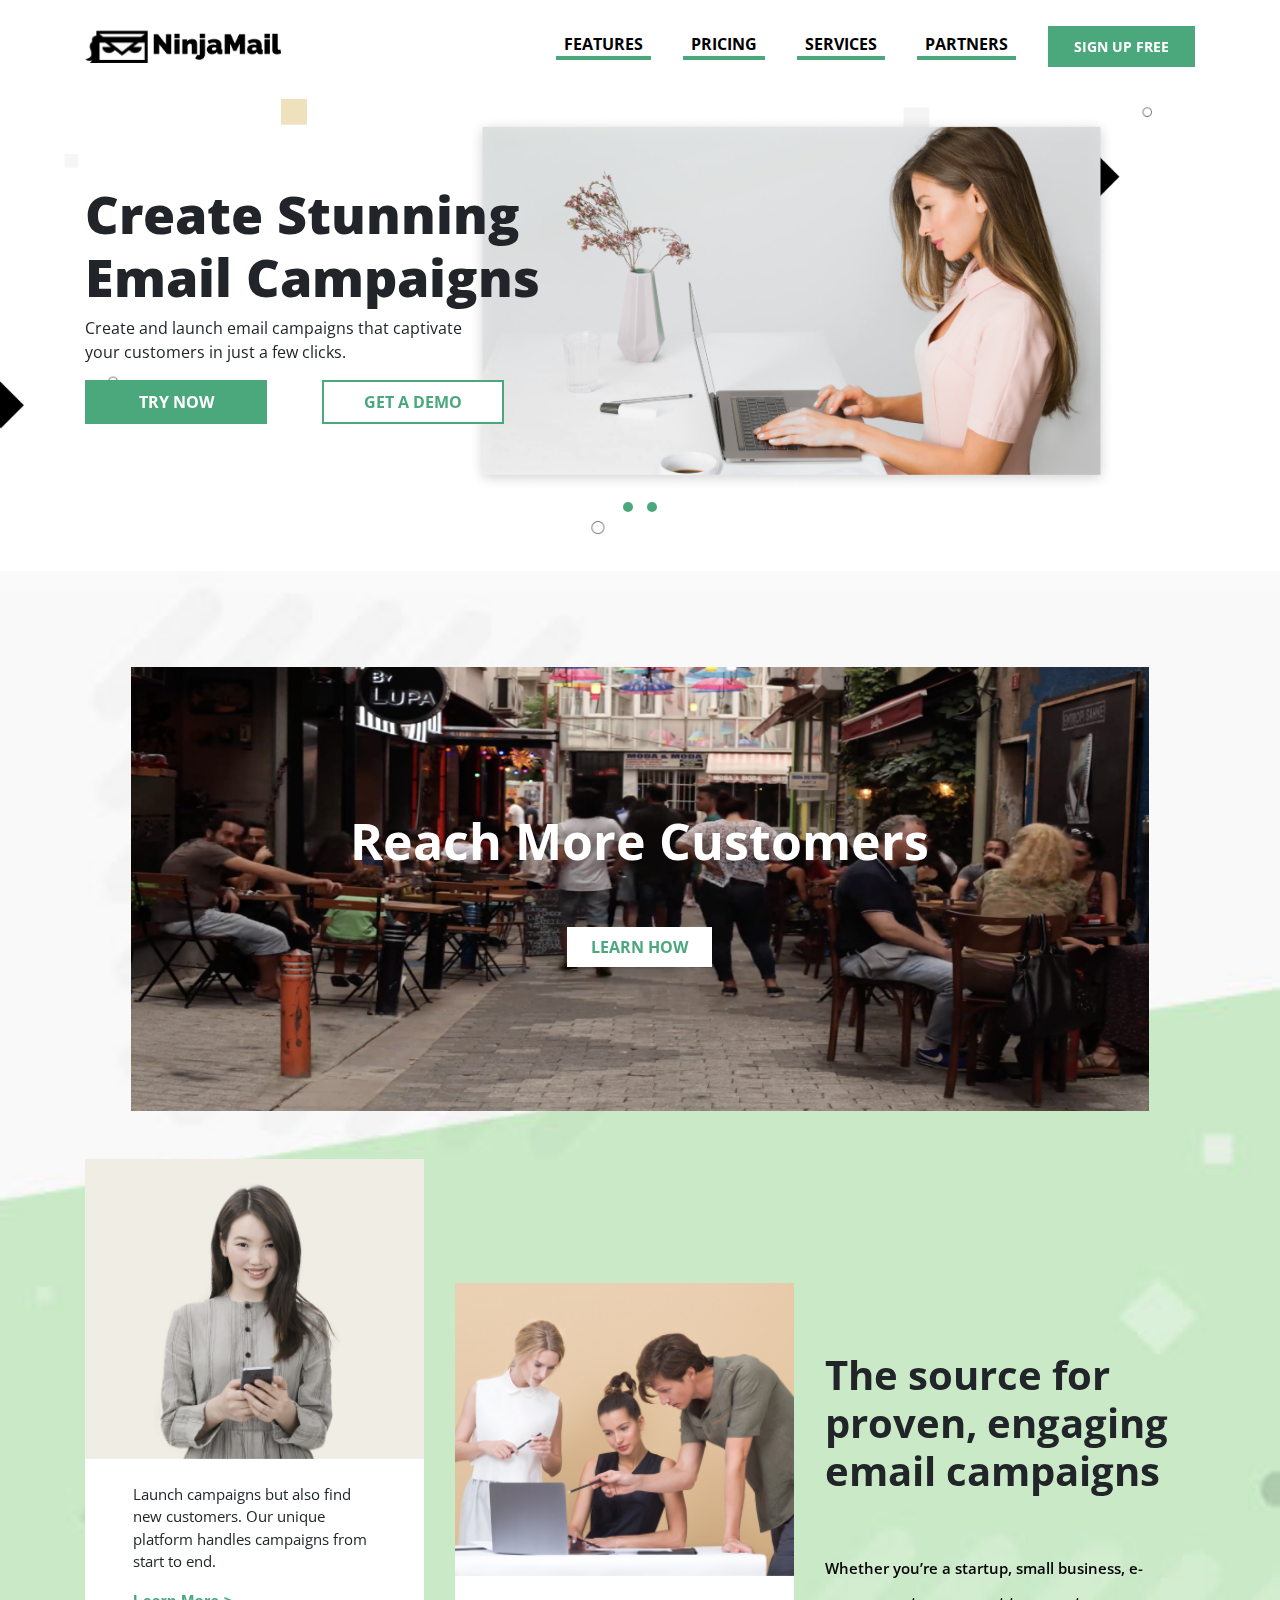
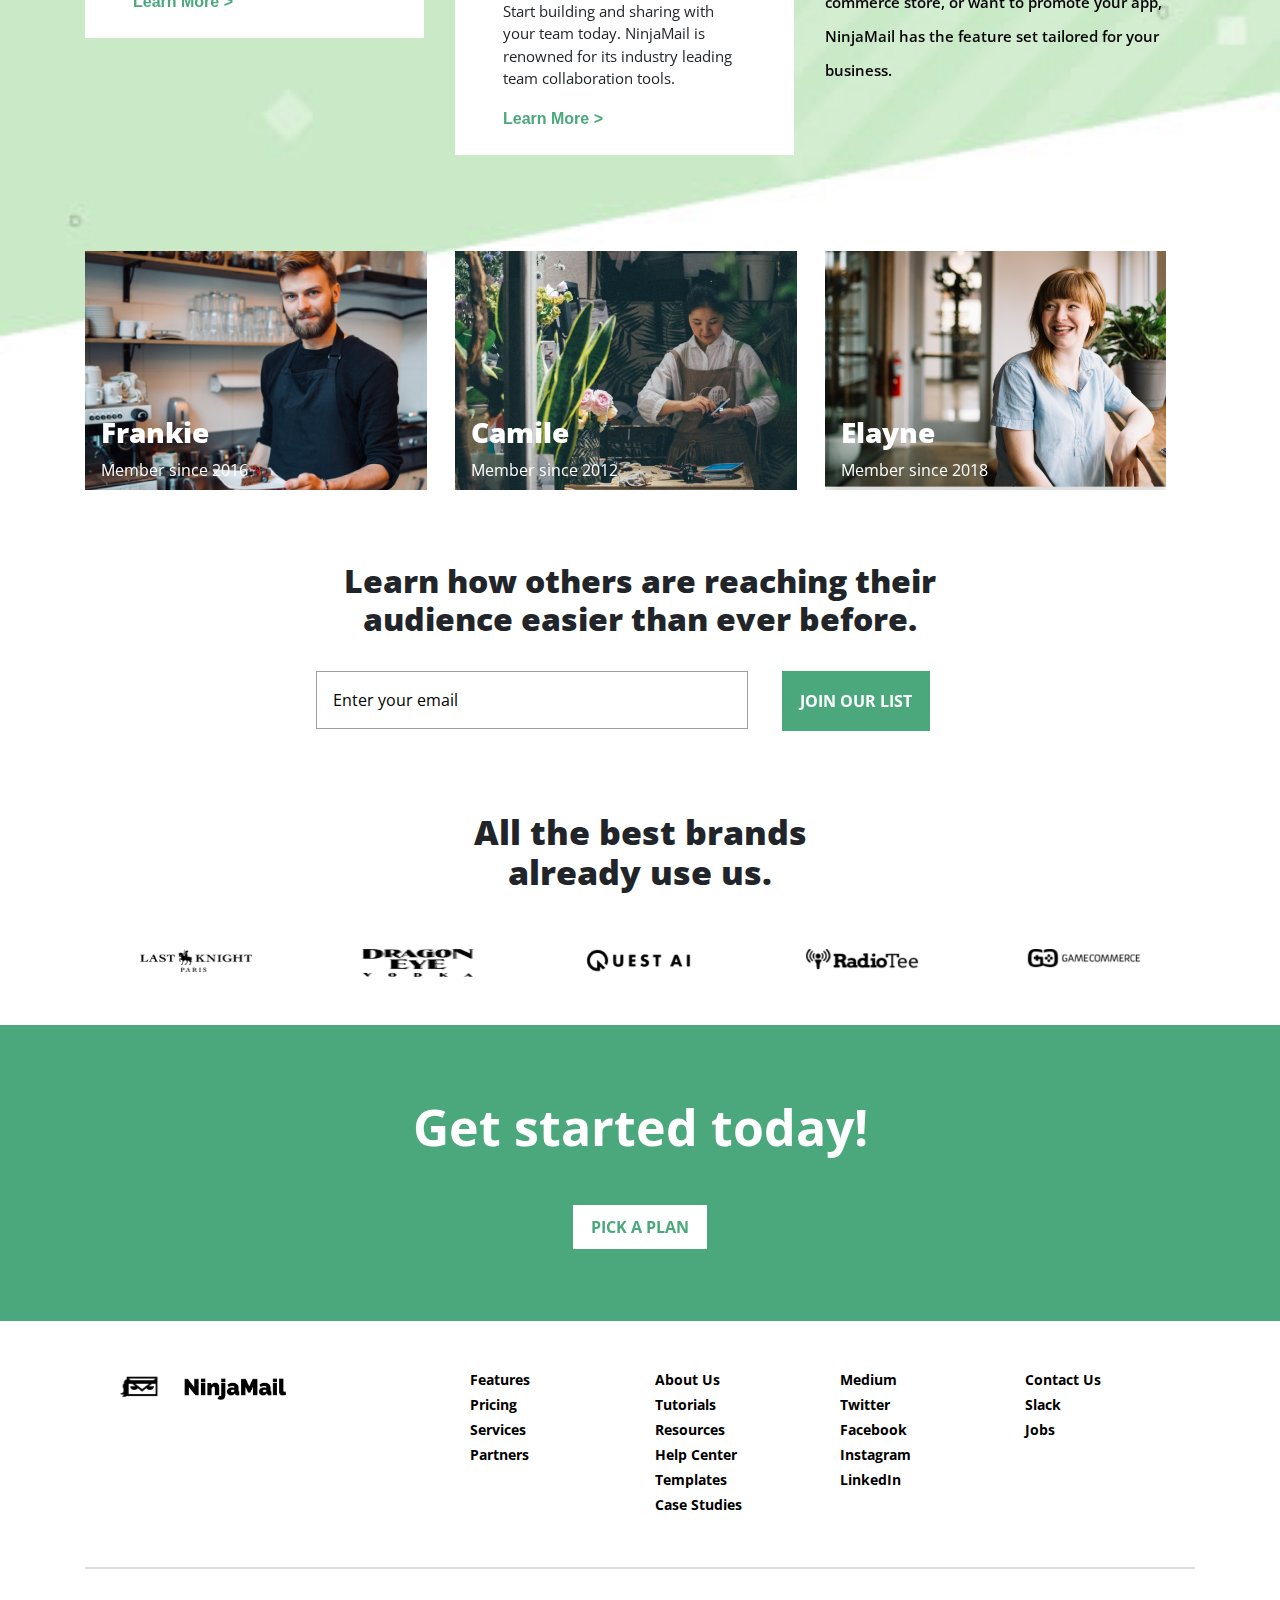
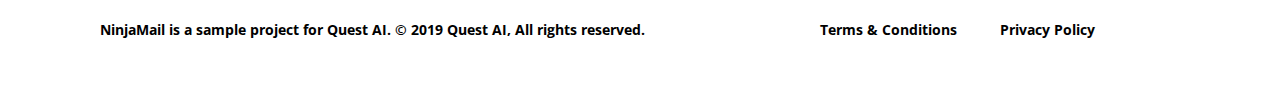
==== index.html @ 571e8416 "9 changes changed" ====
<!DOCTYPE html>
<html>

<head>
    <title>Ninja-Mail</title>
    <meta charset="utf-8">
    <meta name="viewport" content="width=device-width, initial-scale=1">
    <link rel="stylesheet" href="https://maxcdn.bootstrapcdn.com/bootstrap/4.5.2/css/bootstrap.min.css">
    <link rel="stylesheet" href="css/owlcarousel_styles/owl.carousel.min.css">
    <link rel="stylesheet" href="css/owlcarousel_styles/owl.theme.default.min.css">
    <link rel="stylesheet" href="https://cdnjs.cloudflare.com/ajax/libs/font-awesome/4.7.0/css/font-awesome.min.css">
    <link href="https://unpkg.com/aos@2.3.1/dist/aos.css" rel="stylesheet">
    <link rel="preconnect" href="https://fonts.googleapis.com">
    <link rel="preconnect" href="https://fonts.gstatic.com" crossorigin>
    <link href="https://fonts.googleapis.com/css2?family=Open+Sans:wght@300;400;600;700;800&display=swap"
        rel="stylesheet">
    <link rel="stylesheet" href="css/index.css">

    <script src="https://ajax.googleapis.com/ajax/libs/jquery/3.5.1/jquery.min.js"></script>
    <script src="https://cdnjs.cloudflare.com/ajax/libs/popper.js/1.16.0/umd/popper.min.js"></script>
    <script src="https://maxcdn.bootstrapcdn.com/bootstrap/4.5.2/js/bootstrap.min.js"></script>
    <script src="https://unpkg.com/aos@2.3.1/dist/aos.js"></script>
    <script src="js/owlcarousel_js/owl.carousel.min.js"></script>
    <script src="js/main.js"></script>
</head>

<body>
    <header class="py-4">
        <div class="container">
            <div
                class="col-12 d-flex flex-wrap flex-row justify-content-between align-items-center d-block d-md-none p-0">
                <div class="col-6 p-0">
                    <a class="navbar-brand" href="#"><img src="images/logo-right.png " alt=""
                            class="img-fluid logo-left"> <img src="images/logo-left.png" alt=""
                            class="img-fluid logo-right"></a>
                </div>
                <div class="col-6 mx-auto text-center p-0">
                    <button class="navbar-toggler hvr-radial-out p-0 text-center mx-auto px-2" type="button"
                        data-toggle="collapse" data-target="#collapsibleNavbar">
                        <a class="nav-link button-green text-white px-4" href="#">SIGN UP
                            FREE</a>
                    </button>
                </div>
            </div>

            <div class="d-none d-md-inline">
                <nav class="navbar navbar-expand navbar-dark p-0">
                    <a class="navbar-brand" href="#"><img src="images/logo-right.png " alt=""
                            class="img-fluid logo-left">
                        <img src="images/logo-left.png" alt="" class="img-fluid logo-right"></a>
                    <button class="navbar-toggler" type="button" data-toggle="collapse"
                        data-target="#collapsibleNavbar">
                        <span class="navbar-toggler-icon"></span>
                    </button>
                    <div class="collapse navbar-collapse" id="collapsibleNavbar">
                        <ul class="navbar-nav ml-auto d-flex flex-row flex-wrap align-items-center">
                            <li class="nav-item">
                                <a class="nav-link text-black mx-lg-3 mx-md-1 py-0" href="#">FEATURES</a>
                            </li>
                            <li class="nav-item">
                                <a class="nav-link text-black mx-lg-3 mx-md-1 py-0" href="#">PRICING</a>
                            </li>
                            <li class="nav-item">
                                <a class="nav-link text-black mx-lg-3 mx-md-1 py-0" href="#">SERVICES</a>
                            </li>
                            <li class="nav-item">
                                <a class="nav-link text-black mx-lg-3 mx-md-1 py-0" href="#">PARTNERS</a>
                            </li>
                            <li class="nav-item">
                                <a class="nav-link text-black-btn ml-lg-3 p-md-0 pr-0" href="#">
                                    <button class=" p-2 px-lg-4 hvr-radial-out px-3 px-md-2 banner-left-btn">
                                        SIGN UP FREE
                                    </button>
                                </a>
                            </li>
                        </ul>
                    </div>
                </nav>
            </div>
        </div>
    </header>
    <section class="banner-section py-md-5 ">
        <div class="container">
            <div class="col-md-12 d-flex flex-wrap flex-row justify-content-md-center align-items-center p-0">
                <div class="owl-carousel owl-theme guide-carousel">
                    <div class="item d-flex flex-wrap flex-no-row align-items-center">
                        <div class=" col-lg-5 col-md-6 p-0">
                            <div class="banner-heading-bg">
                                <h1 class="banner-heading ">Create Stunning<br class="d-none d-md-block"> Email
                                    Campaigns
                                </h1>
                            </div>
                            <p>Create and launch email campaigns that captivate<br class="d-none d-md-block">
                                your customers in just a few clicks.</p>
                            <div class="col-12 d-flex flex-wrap flex-row p-0 banner-btns">
                                <div class="col-5 p-0">
                                    <button class="banner-left-btn hvr-radial-out py-2 ">TRY NOW</button>
                                </div>
                                <div class="col-7 text-center mx-lg-auto p-0">
                                    <button class="banner-right-btn hvr-radial-in py-2 ml-3 ml-md-5 ml-lg-0">GET A
                                        DEMO</button>
                                </div>
                            </div>
                        </div>
                        <div class=" col-lg-7 col-md-6 p-0 hero-img">
                            <img src="images/hero-photo.png" alt="" class="img-fluid hero-img-hide">
                        </div>
                    </div>
                    <div class="item d-flex flex-wrap flex-no-row align-items-center">
                        <div class=" col-lg-5 col-md-6 p-0">
                            <div class="banner-heading-bg">
                                <h1 class="banner-heading ">Create Stunning<br class="d-none d-md-block"> Email
                                    Campaigns
                                </h1>
                            </div>
                            <p>Create and launch email campaigns that captivate<br class="d-none d-md-block">
                                your customers in just a few clicks.</p>
                            <div class="col-12 d-flex flex-wrap flex-row p-0 banner-btns">
                                <div class="col-5 p-0">
                                    <button class="banner-left-btn hvr-radial-out py-2 ">TRY NOW</button>
                                </div>
                                <div class="col-7 text-center mx-lg-auto p-0">
                                    <button class="banner-right-btn hvr-radial-in py-2 ml-3 ml-md-5 ml-lg-0">GET A
                                        DEMO</button>
                                </div>
                            </div>
                        </div>
                        <div class=" col-lg-7 col-md-6 p-0 hero-img">
                            <img src="images/hero-photo.png" alt="" class="img-fluid hero-img-hide">
                        </div>
                    </div>
                </div>
            </div>
        </div>
    </section>
    <section class="bg-section py-5">
        <div class="container">
            <div class="middl-img-container col-md-11 p-5 mt-md-5 mx-auto text-center hvr-wobble-top">
                <div class="middle-text-container mx-auto text-center p-0 pb-md-5">
                    <h1 class="text-white font-weight-bold py-md-5 mt-5">Reach More Customers</h1>
                    <!-- Button trigger modal -->
                    <button type="button" class=" border-0 p-2 px-4 hvr-radial-in mb-5" data-toggle="modal"
                        data-target="#exampleModalCenter">
                        LEARN HOW
                    </button>
                </div>
            </div>
            <div class="the-source-img col-12 p-0 py-5">
                <div class="col-12 d-flex flex-wrap flex-row justify-content-md-between p-0">
                    <div class="col-md-8 p-0 d-flex flex-wrap flex-row justify-content-md-between">
                        <div class="col-md-6 col-11 p-0 pb-md-5 mb-5">
                            <div class="bg-white  hvr-wobble-skew p-0 col-12 col-md-11">
                                <img src="images/girl-mb.png" alt="" class="img-fluid w-100">
                                <div class="py-md-4 px-4 px-lg-5 px-md-2">
                                    <p>Launch campaigns but also find new customers. Our unique platform handles
                                        campaigns
                                        from start to end.</p>
                                    <a href="#" class="learnmore">Learn More ></a>
                                </div>
                            </div>
                        </div>
                        <div class="col-md-6 col-11 px-0 ml-auto text-end the-source-box-right">
                            <div class="bg-white p-0 col-12 col-md-11 hvr-wobble-skew">
                                <img src="images/group.png" alt="" class="img-fluid w-100">
                                <div class="p-4 px-lg-5 px-md-2">
                                    <p>Start building and sharing with your team today. NinjaMail is renowned for its
                                        industry leading team collaboration tools.</p>
                                    <a href="#" class="learnmore">Learn More ></a>
                                </div>
                            </div>
                        </div>
                    </div>
                    <div class="col-md-4 px-4 px-md-0 the-source-content">
                        <h2 class="font-weight-bolder">The source for proven, engaging email campaigns</h2>
                        <p class="pt-lg-5 pt-2">Whether you’re a startup, small business, e-commerce store, or want to
                            promote your app,
                            NinjaMail has the feature set tailored for your business.
                        </p>
                    </div>
                </div>
            </div>
            <div class="three-col-imgs pt-md-5 px-4 px-md-0">
                <div class="col-md-12 d-md-flex flex-md-row flex-md-wrap justify-content-md-between p-0">
                    <div class="col-md-4 p-lg-0 mb-4  three-col-img hvr-pulse">
                        <img src="images/three-1.png" alt="" class="img-fluid three-img ">
                        <div class="three-content px-3 py-md-2">
                            <h3 class="text-white ">Frankie</h3>
                            <p class="text-white m-0"> Member since 2016</p>
                        </div>
                    </div>
                    <div class="col-md-4 p-lg-0 mb-4 three-col-img hvr-pulse">
                        <img src="images/three-2.png" alt="" class="img-fluid  w-100three-img ">
                        <div class="three-content px-3 py-md-2">
                            <h3 class="text-white ">Camile</h3>
                            <p class="text-white m-0"> Member since 2012</p>
                        </div>
                    </div>
                    <div class="col-md-4 p-lg-0 mb-4 three-col-img hvr-pulse">
                        <img src="images/three-3.png" alt="" class="img-fluid three-img ">
                        <div class="three-content px-3 py-md-2">
                            <h3 class="text-white ">Elayne</h3>
                            <p class="text-white m-0"> Member since 2018</p>
                        </div>
                    </div>
                </div>
            </div>
        </div>
    </section>
    <section class=" form-section">
        <div class="container">
            <div class="col-lg-8 col-md-9 px-4 px-md-0 text-center mx-auto p-0">
                <h1 class="font-weight-lg-bolder">Learn how others are reaching their audience easier than ever before.
                </h1>
            </div>
            <div class="col-md-12 px-4 px-md-0 py-4">
                <form action="" class="contact-form">
                    <div
                        class="col-lg-7 col-md-9 d-md-flex flex-md-row flex-md-wrap justify-content-md-between mx-auto text-center p-0">
                        <div class="col-md-8 text-left p-0">
                            <input class="input p-3 w-100 required" name="email" type="text"
                                placeholder="Enter your email">
                            <span class=" spn"><small class=""></small></span>
                        </div>
                        <div class="col-md-4 text-end p-0 py-4 py-md-0">
                            <button class=" p-3 banner-left-btn hvr-radial-out" type="submit" name="submit"
                                id="submit">JOIN OUR LIST</button>
                        </div>
                    </div>
                </form>
            </div>
        </div>
    </section>
    <section class="brands-section py-md-5 pb-3">
        <div class="container">
            <div class="col-md-5 mx-auto text-center p-0 px-4 px-md-4">
                <h1 class="font-weight-lg-bold">All the best brands already use us.</h1>
            </div>
            <div class="owl-carousel owl-theme brands-carousel pt-5 d-none d-md-block">
                <div class="item brand-item"><img src="images/brand-1.png" alt="" class=" brand-imgs"></div>
                <div class="item brand-item"><img src="images/brand-2.png" alt="" class="brand-2 brand-imgs"></div>
                <div class="item brand-item"><img src="images/brand-3.png" alt="" class=" brand-imgs"></div>
                <div class="item brand-item"><img src="images/brand-4.png" alt="" class=" brand-imgs"></div>
                <div class="item brand-item"><img src="images/brand-5.png" alt="" class=" brand-imgs"></div>
            </div>
            <div class="d-inline d-md-none pt-5">
                <div class="col-12 d-flex flex-row flext-wrap justify-content-between py-3">
                    <div class="col-6 ">
                        <img src="images/brand-1.png" alt="" class=" brand-imgs">
                    </div>
                    <div class="col-6 ">
                        <img src="images/brand-2.png" alt="" class="brand-2 brand-imgs">
                    </div>
                </div>
                <div class="col-12 d-flex flex-row flext-wrap justify-content-between py-3">
                    <div class="col-6 ">
                        <img src="images/brand-3.png" alt="" class=" brand-imgs">
                    </div>
                    <div class="col-6 ">
                        <img src="images/brand-4.png" alt="" class=" brand-imgs">
                    </div>
                </div>
                <div class="col-12 py-3 mx-auto text-center">
                    <img src="images/brand-5.png" alt="" class=" brand-imgs">
                </div>
            </div>
        </div>
    </section>
    <section class="py-5 get-section">
        <div class="container">
            <div class="col-12 text-center mx-auto">
                <h1 class="text-white font-weight-bold my-4">Get started today!</h1>
                <button class="p-2 px-3 my-4 hvr-radial-in">PICK A PLAN</button>
            </div>
        </div>
    </section>
    <footer class="">
        <div class="container">
            <div
                class="footer-box col-12 d-md-flex flex-md-row flex-md-wrap justify-content-md-between px-0 py-5 d-none d-md-block">
                <div class="col-md-4 ">
                    <a href="#">
                        <img src="images/footer-logo.png" alt="" class="footer-logo-1">
                        <img src="images/logo-left.png" alt="" class="footer-logo">
                    </a>
                </div>
                <div class="col-md-2 d-flex flex-column flex-wrap">
                    <a href="#">Features</a>
                    <a href="#">Pricing</a>
                    <a href="#">Services</a>
                    <a href="#">Partners</a>
                </div>
                <div class="col-md-2 d-flex flex-column flex-wrap">
                    <a href="#"> About Us</a>
                    <a href="#"> Tutorials</a>
                    <a href="#"> Resources</a>
                    <a href="#"> Help Center</a>
                    <a href="#"> Templates</a>
                    <a href="#"> Case Studies</a>
                </div>
                <div class="col-md-2 d-flex flex-column flex-wrap">
                    <a href="#"> Medium</a>
                    <a href="#"> Twitter</a>
                    <a href="#"> Facebook</a>
                    <a href="#"> Instagram</a>
                    <a href="#"> LinkedIn</a>
                </div>
                <div class="col-md-2 d-flex flex-column flex-wrap">
                    <a href="#"> Contact Us</a>
                    <a href="#"> Slack</a>
                    <a href="#"> Jobs</a>
                </div>
            </div>
            <div class="d-block d-md-none">
                <div class="footer-box d-flex flex-wrap flex-row justify-content-between py-4">
                    <div class="col-12 py-3 px-0">
                        <a href="#">
                            <img src="images/footer-logo.png" alt="" class="footer-logo-1">
                            <img src="images/logo-left.png" alt="" class="footer-logo">
                        </a>
                    </div>
                    <div class="col-12 d-flex flex-wrap flex-wrap justify-content-between">
                        <div class="col-6 d-flex flex-column flex-wrap px-0">
                            <a href="#">Features</a>
                            <a href="#">Pricing</a>
                            <a href="#">Services</a>
                            <a href="#">Partners</a>
                            <a href="#"> About Us</a>
                            <a href="#"> Tutorials</a>
                            <a href="#"> Resources</a>
                            <a href="#"> Help Center</a>
                            <a href="#"> Templates</a>
                            <a href="#"> Case Studies</a>
                        </div>
                        <div class="col-6 d-flex flex-column flex-wrap px-0">
                            <a href="#"> Medium</a>
                            <a href="#"> Twitter</a>
                            <a href="#"> Facebook</a>
                            <a href="#"> Instagram</a>
                            <a href="#"> LinkedIn</a>
                            <a href="#"> Contact Us</a>
                            <a href="#"> Slack</a>
                            <a href="#"> Jobs</a>
                        </div>
                    </div>
                </div>
            </div>
        </div>
    </footer>
    <section class="py-5">
        <div class="container">
            <div class="col-12 footer-box-2 d-flex flex-wrap flex-row justify-content-between">
                <div class="col-md-8 p-0">
                    <a href="#">NinjaMail is a sample project for Quest AI. © 2019 Quest AI, All rights reserved.</a>
                </div>
                <div class="col-md-4  p-0">
                    <div class="col-md-12 d-flex flex-wrap flex-row p-0 py-4 py-md-0">
                        <div class="col-md-6 p-0">
                            <a href="#">Terms & Conditions</a>
                        </div>
                        <div class="col-md-6 p-0">
                            <a href="#">Privacy Policy</a>
                        </div>
                    </div>
                </div>
            </div>
        </div>
    </section>
    <!-- Modal -->
    <div class="modal fade" id="exampleModalCenter" tabindex="-1" role="dialog"
        aria-labelledby="exampleModalCenterTitle" aria-hidden="true">
        <div class="modal-dialog  modal-dialog-centered" role="document">
            <div class="modal-content">
                <div class="modal-header border-0  pl-4">
                    <h5 class="modal-title pt-3 font-weight-bold" id="exampleModalLongTitle">Reach More Customers</h5>
                    <button type="button" class="close" data-dismiss="modal" aria-label="Close">
                        <span aria-hidden="true">&times;</span>
                    </button>
                </div>
                <div class="modal-body border-0 pl-4 text-left py-4 ">
                    Start building and sharing with your team today. NinjaMail is renowned for its industry
                    leading team collaboration tools.
                    Launch campaigns but also find new customers. Our unique platform handles campaigns from
                    start to end.
                    Whether you’re a startup, small business, e-commerce store, or want to promote your app,
                    NinjaMail has the feature set tailored for your business.
                </div>
                <div class="modal-footer border-0">
                    <button type="button" class="btn btn-secondary" data-dismiss="modal">Close</button>
                    <button type="button" class="save-btn py-2 hvr-radial-out">Save changes</button>
                </div>
            </div>
        </div>
    </div>
</body>

</html>
---- css/index.css ----
body {
    margin: 0;
    padding: 0;
    font-family: 'Open Sans', sans-serif;
}

* {
    box-sizing: border-box;
}

header {
    position: fixed;
    top: 0;
    left: 0;
    width: 100%;
    z-index: 99;
    background: white;
}

.text-black {
    color: rgba(0, 0, 0, 1) !important;
    font-weight: 700;
    border-bottom: 4px solid rgba(75, 168, 125, 1);
}

.text-black-btn button {
    font-size: 14px;
    font-weight: 700;
}

.button-green {
    background: rgba(75, 168, 125, 1) !important;
    border: none;
    font-size: 14px;
}

.navbar-brand .logo-right {
    width: 108px;
    min-width: 108px;
}

.navbar-brand .logo-left {
    width: 50px;
    min-width: 50px;
}

/* .owl-carousel{
    display: block !important;
} */

.header {
    position: fixed;
    top: 0;
    left: 0;
    z-index: 9;
}

.owl-theme .owl-dots .owl-dot span {
    background: rgba(75, 168, 125, 1) !important;
    margin-top: 10px !important;
}

.owl-nav {
    display: none !important;
}

/* .hero-img {
    background: url(../images/hero-photo.png) no-repeat;
    background-size: 100%;
    margin-left: -101px;
    z-index: -10;
} */

.banner-heading-bg {
    background: url(../images/hero-photo.png) no-repeat;
    background-size: 100% 100%;
}

.banner-heading {
    font-weight: 800;
    font-size: 41px;
}

.hero-img-hide {
    display: none;
}

.middl-img-container {
    background: url(../images/video.png) no-repeat;
    background-size: 100% 100%;
}

.middle-text-container button, .modal-footer .save-btn {
    color: rgba(75, 168, 125, 1);
    font-weight: 700;
    background: white;
    border: none;
}

.middle-text-container button:hover, .modal-footer .save-btn {
    color: white;
    font-weight: 700;
    background: rgba(75, 168, 125, 1);
}

.banner-btns button {
    width: 129px;
    min-width: 129px;
}

.banner-left-btn {
    color: white;
    background: rgba(75, 168, 125, 1);
    border: 2px solid rgba(75, 168, 125, 1);
    font-weight: 700;
}

.banner-left-btn:hover {
    color: rgba(75, 168, 125, 1);
    background: white;
    border: 2px solid rgba(75, 168, 125, 1);
    font-weight: 700;
}

.banner-right-btn {
    color: rgba(75, 168, 125, 1);
    background: white;
    border: 2px solid rgba(75, 168, 125, 1);
    font-weight: 700;
}

.banner-right-btn:hover {
    color: white;
    background: rgba(75, 168, 125, 1);
    font-weight: 700;
    border: 2px solid rgba(75, 168, 125, 1);
}

.bg-section {
    background: url(../images/bg.jpg) no-repeat;
    background-size: 100% 87%;
}

/* .the-source-img a {
    color: rgba(75, 168, 125, 1);
    font-weight: 700;
} */

.the-source-content {
    padding-top: 30px;
}

.three-img {
    position: relative;
}

.three-content {
    position: absolute;
    bottom: 0;
    left: 0;
}

.three-col-imgs h3 {
    font-weight: 900;
}

.input {
    border: 1px solid rgba(159, 159, 159, 1);
    margin-bottom: 11px;
}

::placeholder {
    color: rgba(0, 0, 0, 1);
}

.spn small {
    color: rgba(75, 168, 125, 1);
    text-align: left;
    font-size: 16px;
    padding-left: 16px;
    padding-top: 8px;
}

/* .hero-img-hide{
    display: none !important;
} */

.brand-imgs {
    width: 150px !important;
    min-width: 150px;
    text-align: -webkit-center;
}

.brand-2 {
    height: 28px !important;
    min-height: 28px !important;
}

.brand-item {
    text-align: -webkit-center;
}

.get-section {
    background: rgba(75, 168, 125, 1);
}

.get-section h1 {
    font-size: 50px;
}

.get-section button {
    color: rgba(75, 168, 125, 1);
    background: white;
    border: 2px solid white;
    font-weight: 700;
}

.get-section button:hover {
    color: white;
    background: rgba(75, 168, 125, 1);
    border: 2px solid white;
}

footer .footer-logo {
    width: 102px;
    min-width: 102px;
}

footer .footer-logo-1 {
    width: 80px;
    min-width: 80px;
}

.footer-box {
    border-bottom: 2px solid rgba(219, 219, 219, 1);
}

.footer-box a, .footer-box-2 a {
    color: rgba(0, 0, 0, 1);
    font-size: 14px;
    text-decoration: none;
    font-weight: 700;
    padding-bottom: 4px;
}

@media (min-width:768px) {
    .navbar-brand .logo-right {
        width: 128px;
        min-width: 128px;
    }
    .navbar-brand .logo-left {
        width: 63px;
        min-width: 63px;
    }
    .text-black button {
        background: rgba(75, 168, 125, 1) !important;
        border: none;
    }
    .text-black {
        color: rgba(0, 0, 0, 1) !important;
        font-weight: 700;
        font-size: 14px;
        border-bottom: 4px solid rgba(75, 168, 125, 1);
    }
    .banner-section {
        background: url(../images/banner-bg.png) no-repeat;
        margin-top: 67px;
        background-size: 90%;
    }
    .banner-heading {
        font-weight: 800;
        font-size: 39px;
    }
    /* .hero-img {
        background: url(../images/hero-photo.png) no-repeat;
        background-size: 100%;
        margin-left: -50px;
        z-index: -10;
    } */
    .middl-img-container h1 {
        font-size: 44px;
    }
    .the-source-box-right {
        padding-top: 124px;
    }
    .the-source-content {
        padding-top: 192px;
    }
    .the-source-content h2 {
        font-size: 24px;
    }
    .the-source-content p {
        padding-right: 31px;
        color: rgba(0, 0, 0, 1);
        font-weight: 600;
    }
    .hero-img {
        background: url(../images/hero-photo.png) no-repeat;
        background-size: 100%;
        margin-left: -60px;
        z-index: -10;
    }
    .banner-heading-bg {
        padding-bottom: 0px;
    }
    .banner-heading-bg {
        background: none;
    }
    .banner-btns button {
        width: 152px;
        min-width: 152px;
    }
    .hero-img-hide {
        visibility: hidden !important;
    }
    .the-source-img p {
        font-size: 13px;
    }
    .form-section h1 {
        font-size: 24px;
        font-weight: 900;
    }
    .brands-section h1 {
        font-size: 22px;
        font-weight: 900;
    }
    .brand-imgs {
        width: 112px !important;
        min-width: 112px;
        text-align: -webkit-center;
    }
    .spn {
        color: rgba(75, 168, 125, 1);
    }
}

@media (min-width:992px) {
    .text-black {
        color: rgba(0, 0, 0, 1) !important;
        font-weight: 700;
        font-size: 16px;
        border-bottom: 4px solid rgba(75, 168, 125, 1);
    }
    .hero-img {
        background: url(../images/hero-photo.png) no-repeat;
        background-size: 100%;
        margin-left: -80px;
        z-index: -10;
    }
    .banner-heading {
        font-weight: 800;
        font-size: 52px;
    }
    .banner-btns button {
        width: 182px;
        min-width: 182px;
    }
    .the-source-content p {
        line-height: 34px;
        padding-right: 31px;
        color: rgba(0, 0, 0, 1);
        font-weight: 600;
    }
    .the-source-box-right {
        padding-top: 124px;
    }
    .the-source-content {
        padding-top: 192px;
    }
    .middl-img-container h1 {
        font-size: 50px;
    }
    .the-source-img p {
        font-size: 13px;
    }
    .the-source-content h2 {
        font-size: 40px;
    }
    .form-section h1 {
        font-size: 32px;
        font-weight: 900;
    }
    .brands-section h1 {
        font-size: 34px;
        font-weight: 900;
    }
    .the-source-img p {
        font-size: 15px;
    }
}

@media (max-width: 765px) {
    .hero-img {
        display: none;
    }
    .form-section h1 {
        font-weight: 700;
        font-size: 33px;
    }
    .brands-section h1 {
        font-weight: 800;
        font-size: 30px;
    }
    .footer-md {
        width: 100%;
        display: flex;
        flex-direction: row;
        flex-wrap: wrap;
    }
    .footer-box-1 {
        width: 50%;
    }
    .brand-imgs {
        width: 121px !important;
        min-width: 121px;
        text-align: -webkit-center;
    }
    .banner-section {
        margin-top: 102px;
    }
}

/* .the-source-bg-box:hover, .three-col-img:hover {
    transform: translateY(0) scale(1.1);
} */

.modal-dialog {
    width: 66% !important;
    max-width: 66% !important;
}

button:focus {
    border: none;
    outline: none;
}

.learnmore {
    color: rgba(75, 168, 125, 1);
    font-family: lato, sans-serif;
    font-weight: 900;
    font-style: normal;
    position: relative;
}

.learnmore:hover:before {
    width: 100%;
    text-decoration: none;
    color: rgba(75, 168, 125, 1) !important;
}

.learnmore:before {
    content: '';
    position: absolute;
    left: 0;
    bottom: -2px;
    width: 0;
    height: 2px;
    background: rgba(75, 168, 125, 1);
    text-decoration: none;
    transition: all 0.2s ease-out;
}

a:hover {
    text-decoration: none;
    color: rgba(75, 168, 125, 1);
}

.hvr-wobble-top {
    display: block;
    /* vertical-align: middle; */
    -webkit-transform: perspective(1px) translateZ(0);
    transform: perspective(1px) translateZ(0);
    box-shadow: 0 0 1px rgb(0 0 0 / 0%);
    -webkit-transform-origin: 0 100%;
    transform-origin: 0 100%;
}

.hvr-wobble-top:hover, .hvr-wobble-top:focus, .hvr-wobble-top:active {
    -webkit-animation-name: hvr-wobble-top;
    animation-name: hvr-wobble-top;
    -webkit-animation-duration: 1s;
    animation-duration: 1s;
    -webkit-animation-timing-function: ease-in-out;
    animation-timing-function: ease-in-out;
    -webkit-animation-iteration-count: 1;
    animation-iteration-count: 1;
}

@keyframes hvr-wobble-top {
    16.65% {
        -webkit-transform: skew( -12deg);
        transform: skew( -12deg);
    }
    33.3% {
        -webkit-transform: skew( 10deg);
        transform: skew( 10deg);
    }
    49.95% {
        -webkit-transform: skew( -6deg);
        transform: skew( -6deg);
    }
    66.6% {
        -webkit-transform: skew( 4deg);
        transform: skew( 4deg);
    }
    83.25% {
        -webkit-transform: skew( -2deg);
        transform: skew( -2deg);
    }
    100% {
        -webkit-transform: skew(0);
        transform: skew(0);
    }
}

.hvr-wobble-skew {
    display: inline-block;
    vertical-align: middle;
    -webkit-transform: perspective(1px) translateZ(0);
    transform: perspective(1px) translateZ(0);
    box-shadow: 0 0 1px rgb(0 0 0 / 0%);
}

.hvr-wobble-skew:hover, .hvr-wobble-skew:focus, .hvr-wobble-skew:active {
    -webkit-animation-name: hvr-wobble-skew;
    animation-name: hvr-wobble-skew;
    -webkit-animation-duration: 1s;
    animation-duration: 1s;
    -webkit-animation-timing-function: ease-in-out;
    animation-timing-function: ease-in-out;
    -webkit-animation-iteration-count: 1;
    animation-iteration-count: 1;
}

@keyframes hvr-wobble-skew {
    16.65% {
        -webkit-transform: skew( -12deg);
        transform: skew( -12deg);
    }
    33.3% {
        -webkit-transform: skew( 10deg);
        transform: skew( 10deg);
    }
    49.95% {
        -webkit-transform: skew( -6deg);
        transform: skew( -6deg);
    }
    66.6% {
        -webkit-transform: skew( 4deg);
        transform: skew( 4deg);
    }
    83.25% {
        -webkit-transform: skew( -2deg);
        transform: skew( -2deg);
    }
    100% {
        -webkit-transform: skew(0);
        transform: skew(0);
    }
}

.hvr-pulse {
    display: inline-block;
    vertical-align: middle;
    -webkit-transform: perspective(1px) translateZ(0);
    transform: perspective(1px) translateZ(0);
    box-shadow: 0 0 1px rgb(0 0 0 / 0%);
}

.hvr-pulse:hover, .hvr-pulse:focus, .hvr-pulse:active {
    -webkit-animation-name: hvr-pulse;
    animation-name: hvr-pulse;
    -webkit-animation-duration: 1s;
    animation-duration: 1s;
    -webkit-animation-timing-function: linear;
    animation-timing-function: linear;
    -webkit-animation-iteration-count: infinite;
    animation-iteration-count: infinite;
}

@keyframes hvr-pulse {
    25% {
        -webkit-transform: scale(1.1);
        transform: scale(1.1);
    }
    75% {
        -webkit-transform: scale(0.9);
        transform: scale(0.9);
    }
}

.banner-left-btn {
    display: inline-block;
    vertical-align: middle;
    -webkit-transform: perspective(1px) translateZ(0);
    transform: perspective(1px) translateZ(0);
    box-shadow: 0 0 1px rgb(0 0 0 / 0%);
    position: relative;
    overflow: hidden;
    -webkit-transition-property: color;
    transition-property: color;
    -webkit-transition-duration: 0.3s;
    transition-duration: 0.3s;
}

.banner-left-btn:before {
    content: "";
    position: absolute;
    z-index: -1;
    top: 0;
    left: 0;
    right: 0;
    bottom: 0;
    background: white;
    border-radius: 100%;
    -webkit-transform: scale(0);
    transform: scale(0);
    -webkit-transition-property: transform;
    transition-property: transform;
    -webkit-transition-duration: 0.3s;
    transition-duration: 0.3s;
    -webkit-transition-timing-function: ease-out;
    transition-timing-function: ease-out;
}
.hvr-radial-out:hover:before, .hvr-radial-out:focus:before, .hvr-radial-out:active:before {
    -webkit-transform: scale(2);
    transform: scale(2);
}
.hvr-radial-in {
    display: inline-block;
    vertical-align: middle;
    -webkit-transform: perspective(1px) translateZ(0);
    transform: perspective(1px) translateZ(0);
    box-shadow: 0 0 1px rgb(0 0 0 / 0%);
    position: relative;
    overflow: hidden;
    -webkit-transition-property: color;
    transition-property: color;
    -webkit-transition-duration: 0.3s;
    transition-duration: 0.3s;
}
.hvr-radial-in:hover:before, .hvr-radial-in:focus:before, .hvr-radial-in:active:before {
    -webkit-transform: scale(0);
    transform: scale(0);
}
.hvr-radial-in:before {
    content: "";
    position: absolute;
    z-index: -1;
    top: 0;
    left: 0;
    right: 0;
    bottom: 0;
    background: white;
    border-radius: 100%;
    -webkit-transform: scale(2);
    transform: scale(2);
    -webkit-transition-property: transform;
    transition-property: transform;
    -webkit-transition-duration: 0.3s;
    transition-duration: 0.3s;
    -webkit-transition-timing-function: ease-out;
    transition-timing-function: ease-out;
}
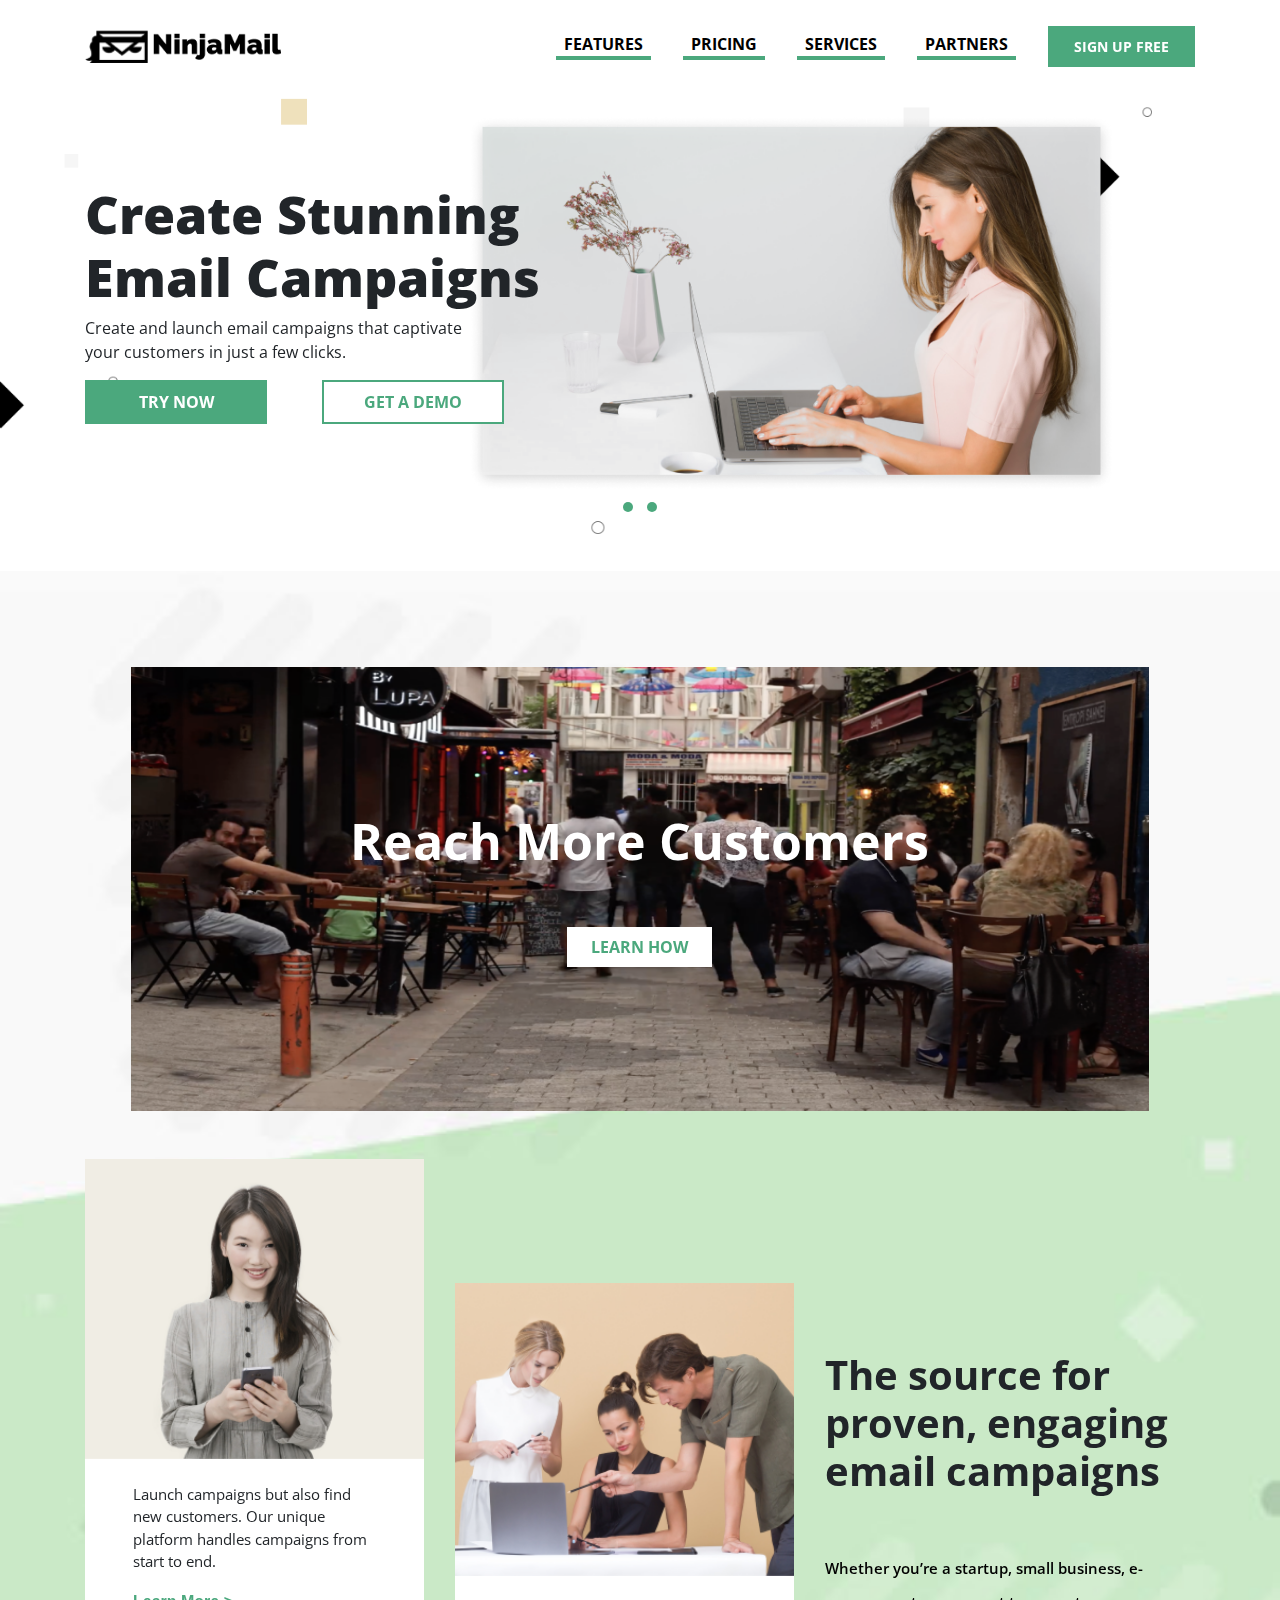
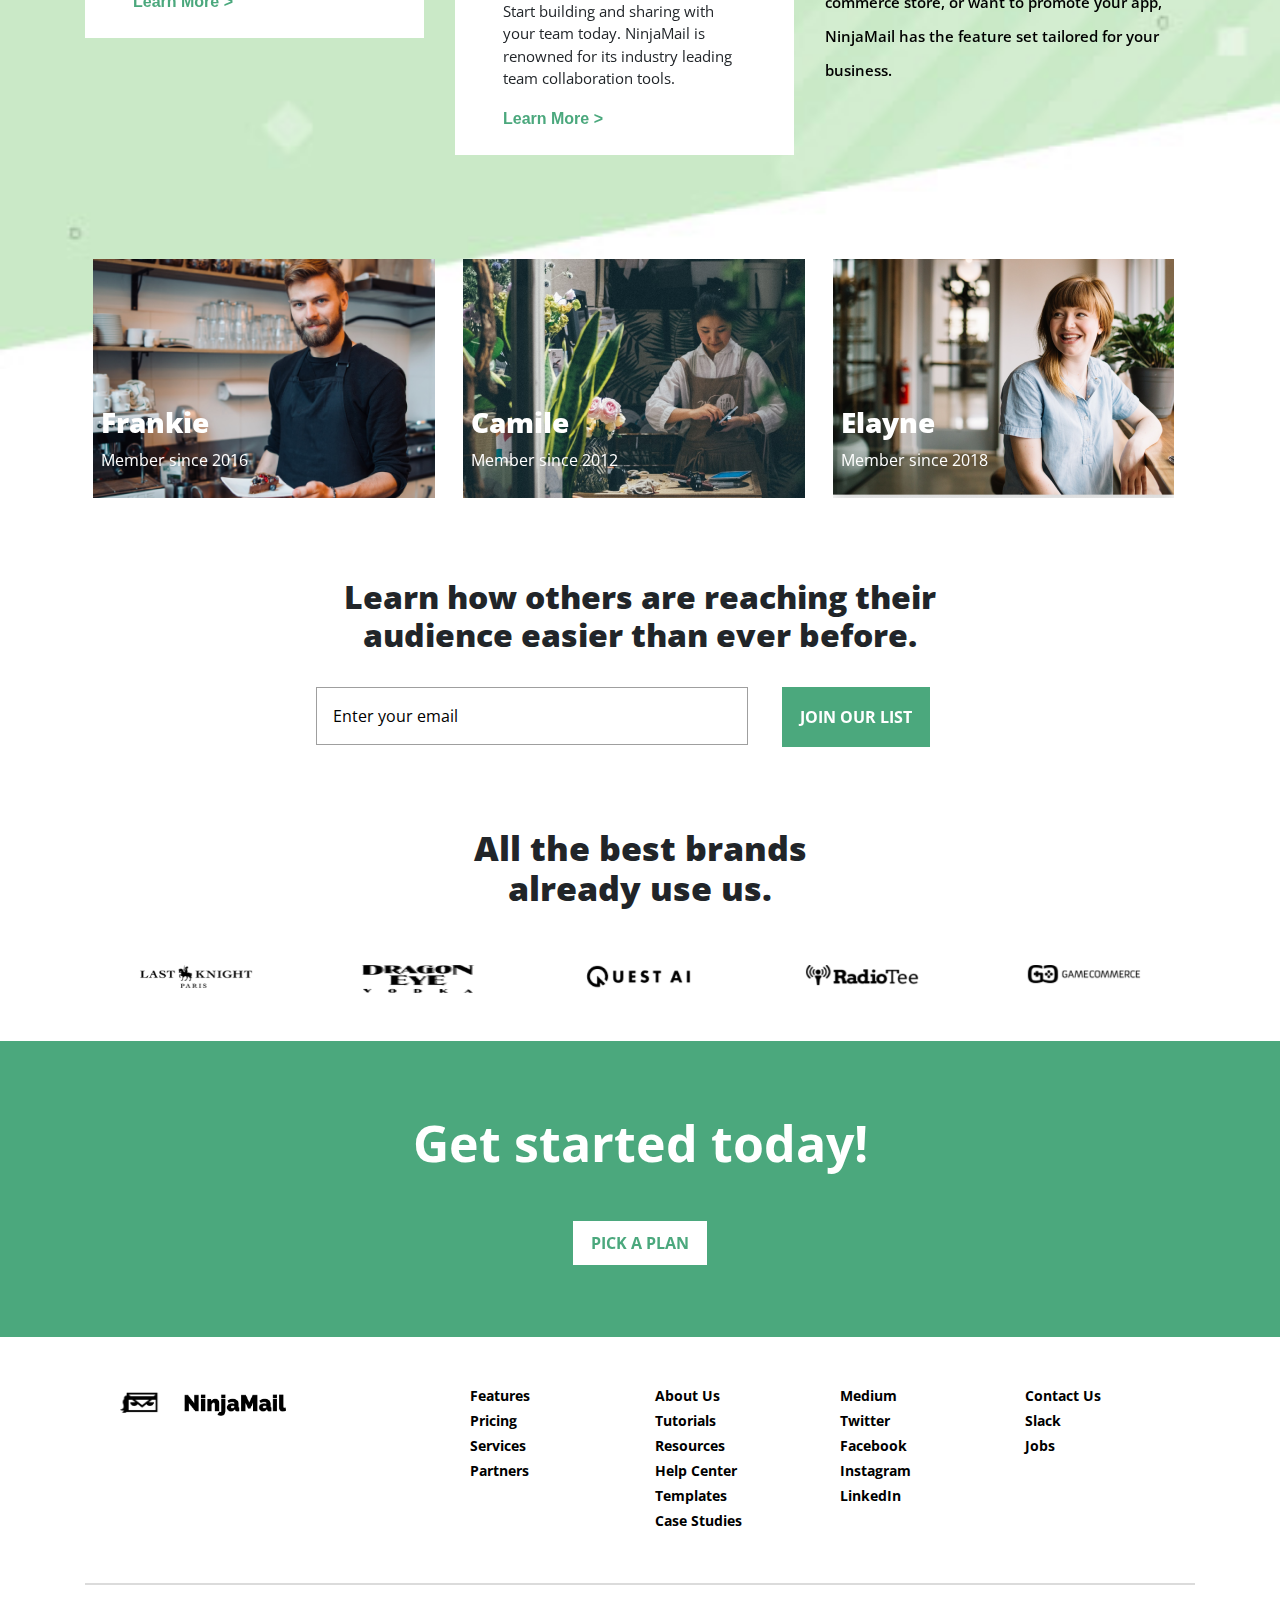
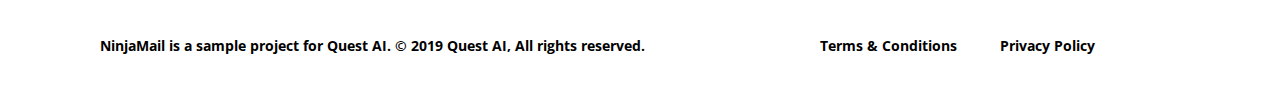
==== commit 8caec837: "sum changes added" ====
--- a/index.html
+++ b/index.html
@@ -85,7 +85,7 @@
                 <div class="owl-carousel owl-theme guide-carousel">
                     <div class="item d-flex flex-wrap flex-no-row align-items-center">
                         <div class=" col-lg-5 col-md-6 p-0">
-                            <div class="banner-heading-bg">
+                            <div class="banner-heading-bg py-4 py-md-0">
                                 <h1 class="banner-heading ">Create Stunning<br class="d-none d-md-block"> Email
                                     Campaigns
                                 </h1>
@@ -151,7 +151,7 @@
                         <div class="col-md-6 col-11 p-0 pb-md-5 mb-5">
                             <div class="bg-white  hvr-wobble-skew p-0 col-12 col-md-11">
                                 <img src="images/girl-mb.png" alt="" class="img-fluid w-100">
-                                <div class="py-md-4 px-4 px-lg-5 px-md-2">
+                                <div class="py-4 px-4 px-lg-5 px-md-2">
                                     <p>Launch campaigns but also find new customers. Our unique platform handles
                                         campaigns
                                         from start to end.</p>
@@ -181,21 +181,21 @@
             </div>
             <div class="three-col-imgs pt-md-5 px-4 px-md-0">
                 <div class="col-md-12 d-md-flex flex-md-row flex-md-wrap justify-content-md-between p-0">
-                    <div class="col-md-4 p-lg-0 mb-4  three-col-img hvr-pulse">
+                    <div class="col-md-4 p-0 mb-4 py-2 px-md-2  three-col-img hvr-pulse">
                         <img src="images/three-1.png" alt="" class="img-fluid three-img ">
                         <div class="three-content px-3 py-md-2">
                             <h3 class="text-white ">Frankie</h3>
                             <p class="text-white m-0"> Member since 2016</p>
                         </div>
                     </div>
-                    <div class="col-md-4 p-lg-0 mb-4 three-col-img hvr-pulse">
+                    <div class="col-md-4 p-0 mb-4 py-2 px-md-2 three-col-img hvr-pulse">
                         <img src="images/three-2.png" alt="" class="img-fluid  w-100three-img ">
                         <div class="three-content px-3 py-md-2">
                             <h3 class="text-white ">Camile</h3>
                             <p class="text-white m-0"> Member since 2012</p>
                         </div>
                     </div>
-                    <div class="col-md-4 p-lg-0 mb-4 three-col-img hvr-pulse">
+                    <div class="col-md-4 p-0 mb-4 py-2 px-md-2 three-col-img hvr-pulse">
                         <img src="images/three-3.png" alt="" class="img-fluid three-img ">
                         <div class="three-content px-3 py-md-2">
                             <h3 class="text-white ">Elayne</h3>
--- a/css/index.css
+++ b/css/index.css
@@ -156,7 +156,7 @@
 
 .three-content {
     position: absolute;
-    bottom: 0;
+    bottom: 26px;
     left: 0;
 }
 
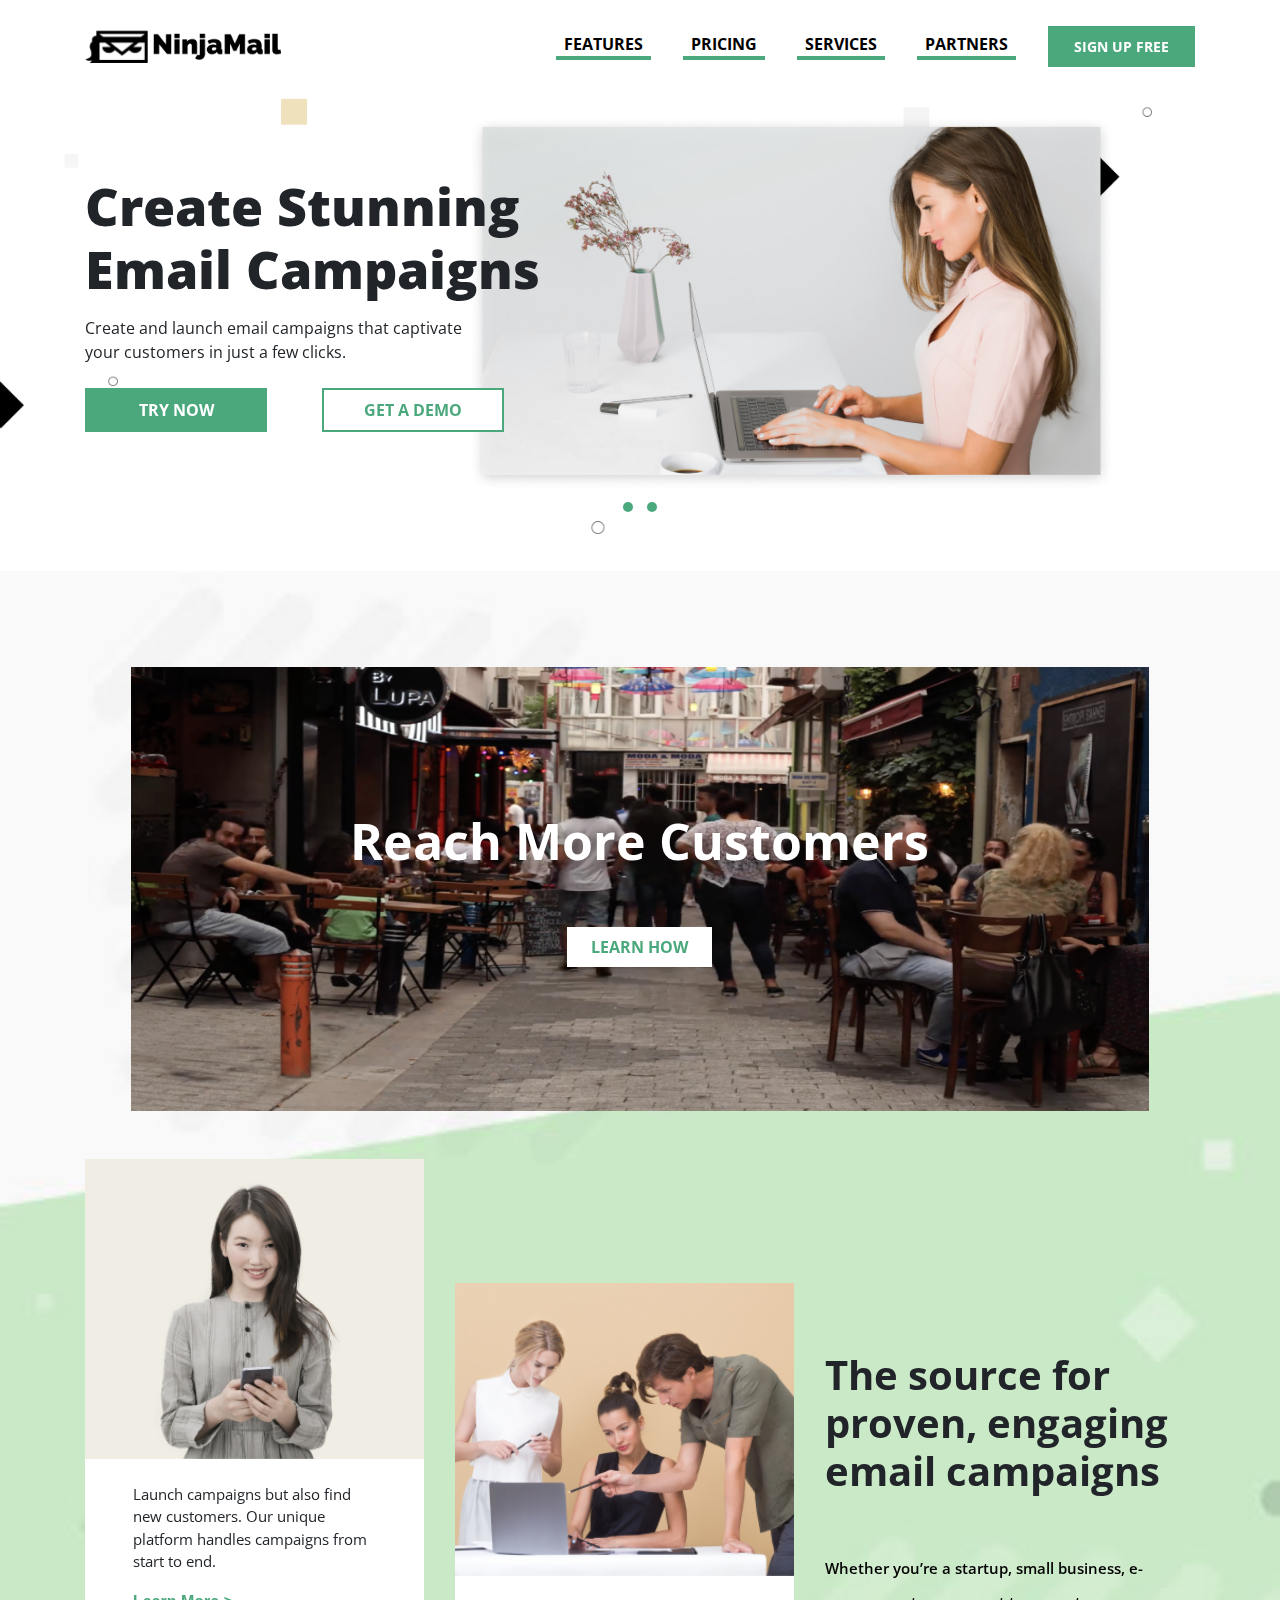
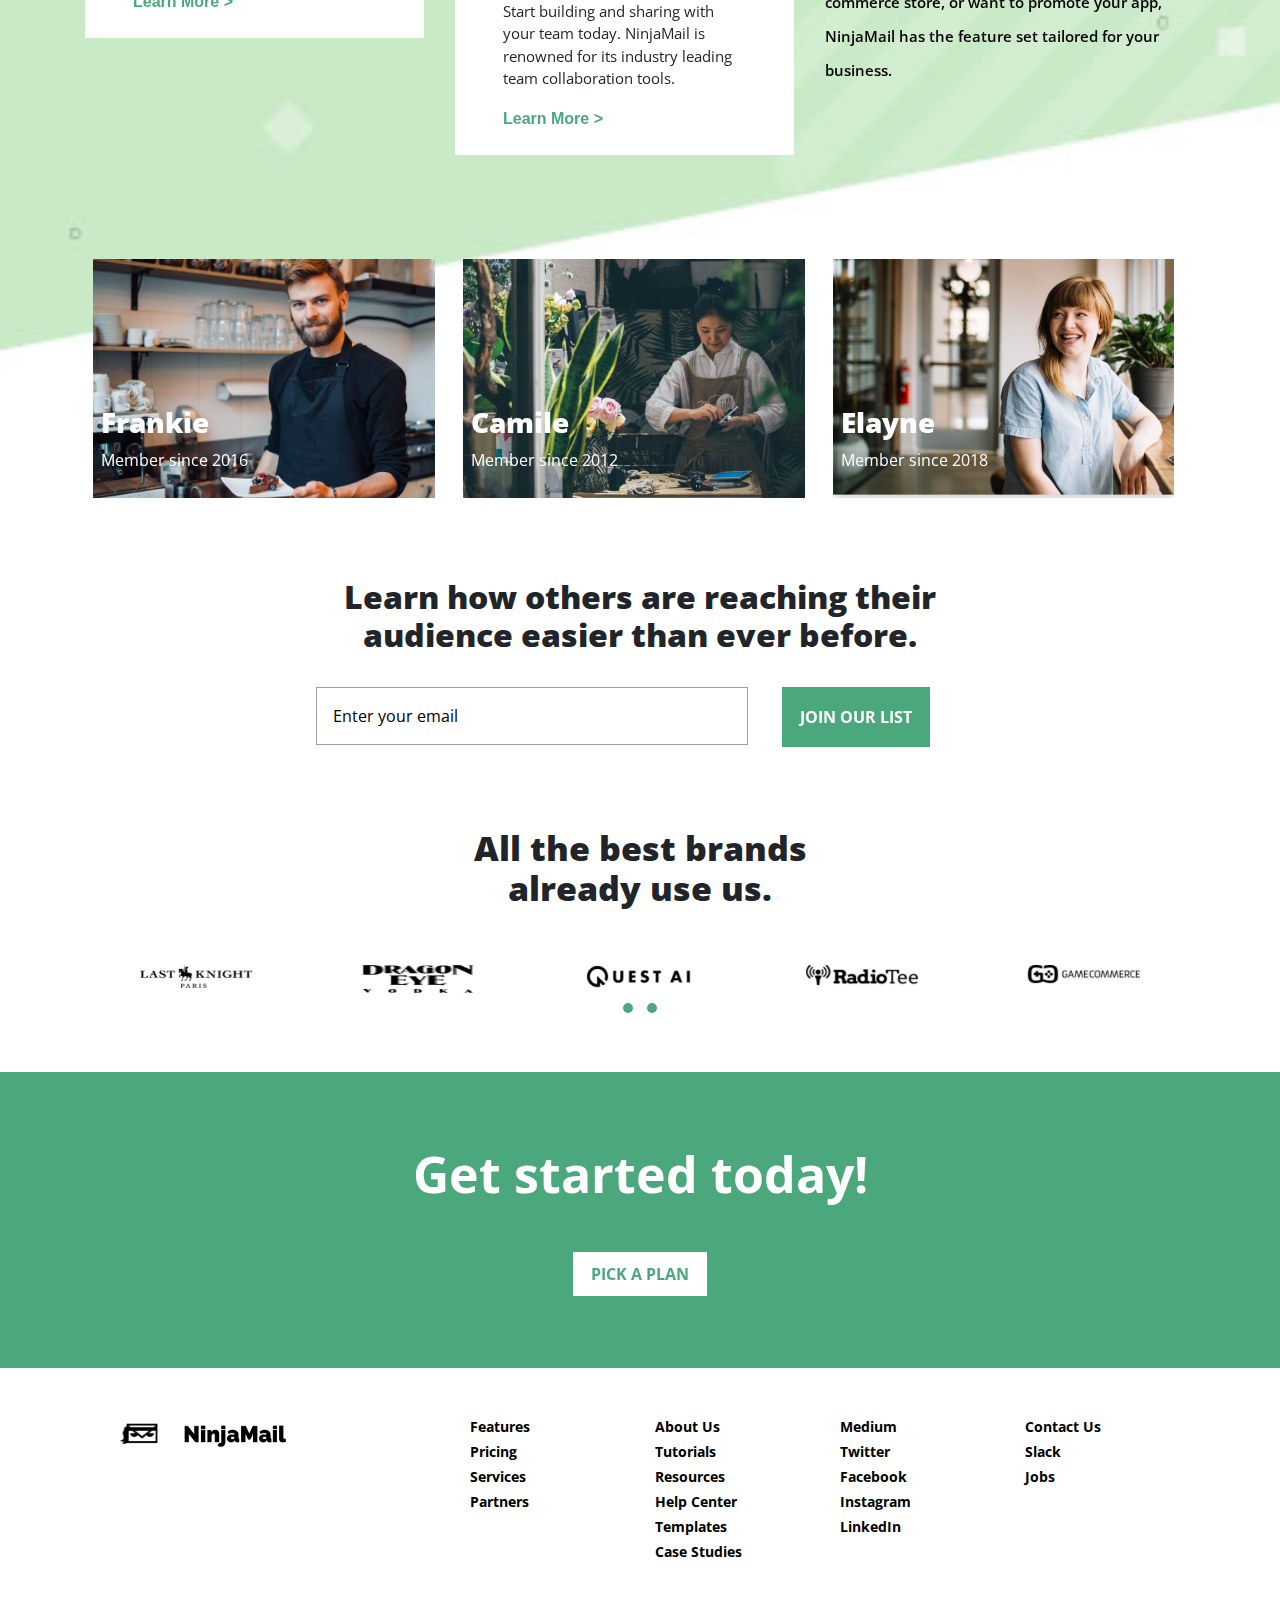
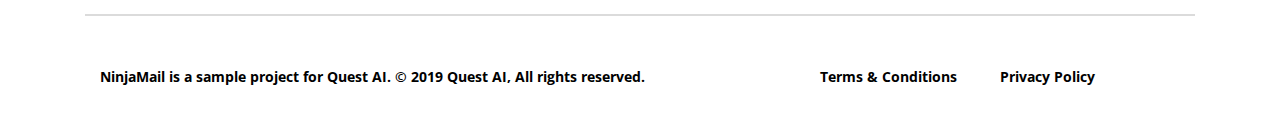
==== commit 291ceb33: "10:30 push" ====
--- a/index.html
+++ b/index.html
@@ -86,13 +86,13 @@
                     <div class="item d-flex flex-wrap flex-no-row align-items-center">
                         <div class=" col-lg-5 col-md-6 p-0">
                             <div class="banner-heading-bg py-4 py-md-0">
-                                <h1 class="banner-heading ">Create Stunning<br class="d-none d-md-block"> Email
+                                <h1 class="banner-heading pb-2">Create Stunning<br class="d-none d-md-block"> Email
                                     Campaigns
                                 </h1>
                             </div>
-                            <p>Create and launch email campaigns that captivate<br class="d-none d-md-block">
+                            <p >Create and launch email campaigns that captivate<br class="d-none d-md-block">
                                 your customers in just a few clicks.</p>
-                            <div class="col-12 d-flex flex-wrap flex-row p-0 banner-btns">
+                            <div class="col-12 d-flex flex-wrap flex-row p-0 banner-btns pt-2">
                                 <div class="col-5 p-0">
                                     <button class="banner-left-btn hvr-radial-out py-2 ">TRY NOW</button>
                                 </div>
@@ -236,6 +236,11 @@
                 <h1 class="font-weight-lg-bold">All the best brands already use us.</h1>
             </div>
             <div class="owl-carousel owl-theme brands-carousel pt-5 d-none d-md-block">
+                <div class="item brand-item"><img src="images/brand-1.png" alt="" class=" brand-imgs"></div>
+                <div class="item brand-item"><img src="images/brand-2.png" alt="" class="brand-2 brand-imgs"></div>
+                <div class="item brand-item"><img src="images/brand-3.png" alt="" class=" brand-imgs"></div>
+                <div class="item brand-item"><img src="images/brand-4.png" alt="" class=" brand-imgs"></div>
+                <div class="item brand-item"><img src="images/brand-5.png" alt="" class=" brand-imgs"></div>
                 <div class="item brand-item"><img src="images/brand-1.png" alt="" class=" brand-imgs"></div>
                 <div class="item brand-item"><img src="images/brand-2.png" alt="" class="brand-2 brand-imgs"></div>
                 <div class="item brand-item"><img src="images/brand-3.png" alt="" class=" brand-imgs"></div>
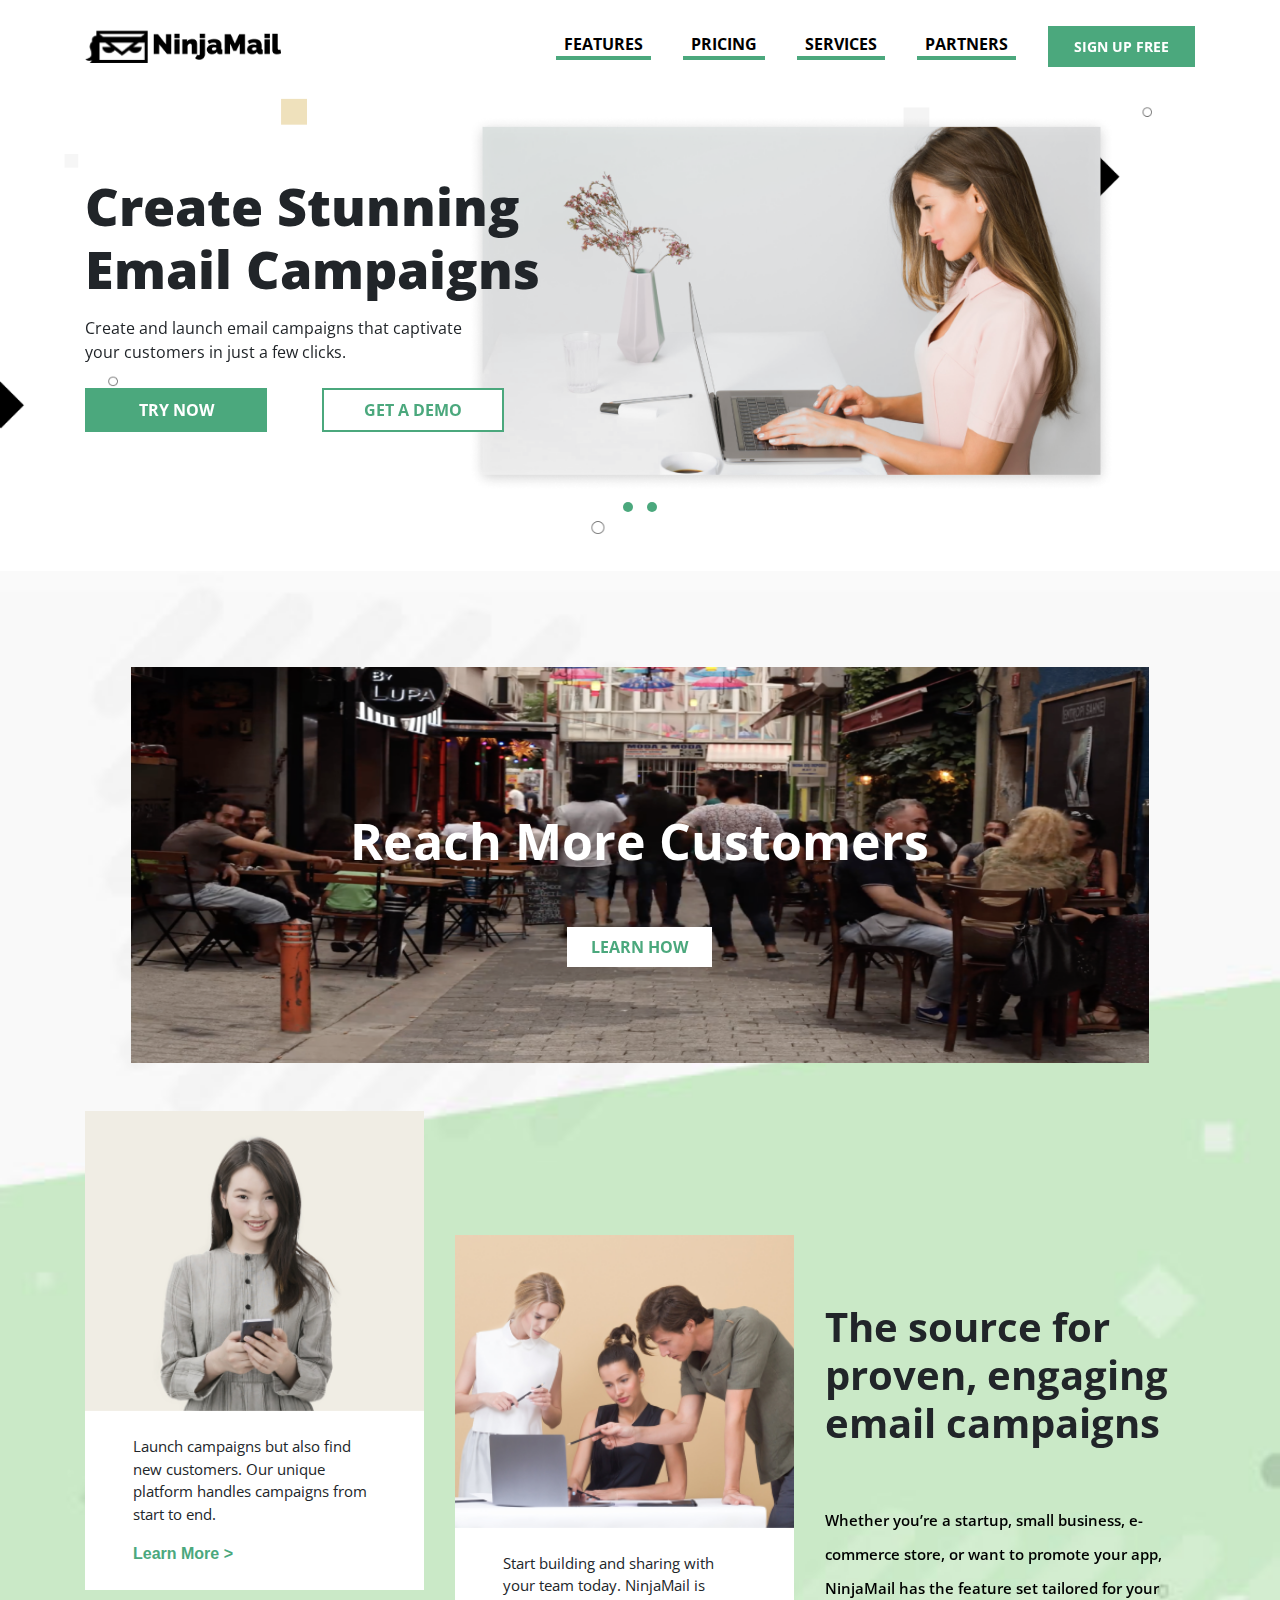
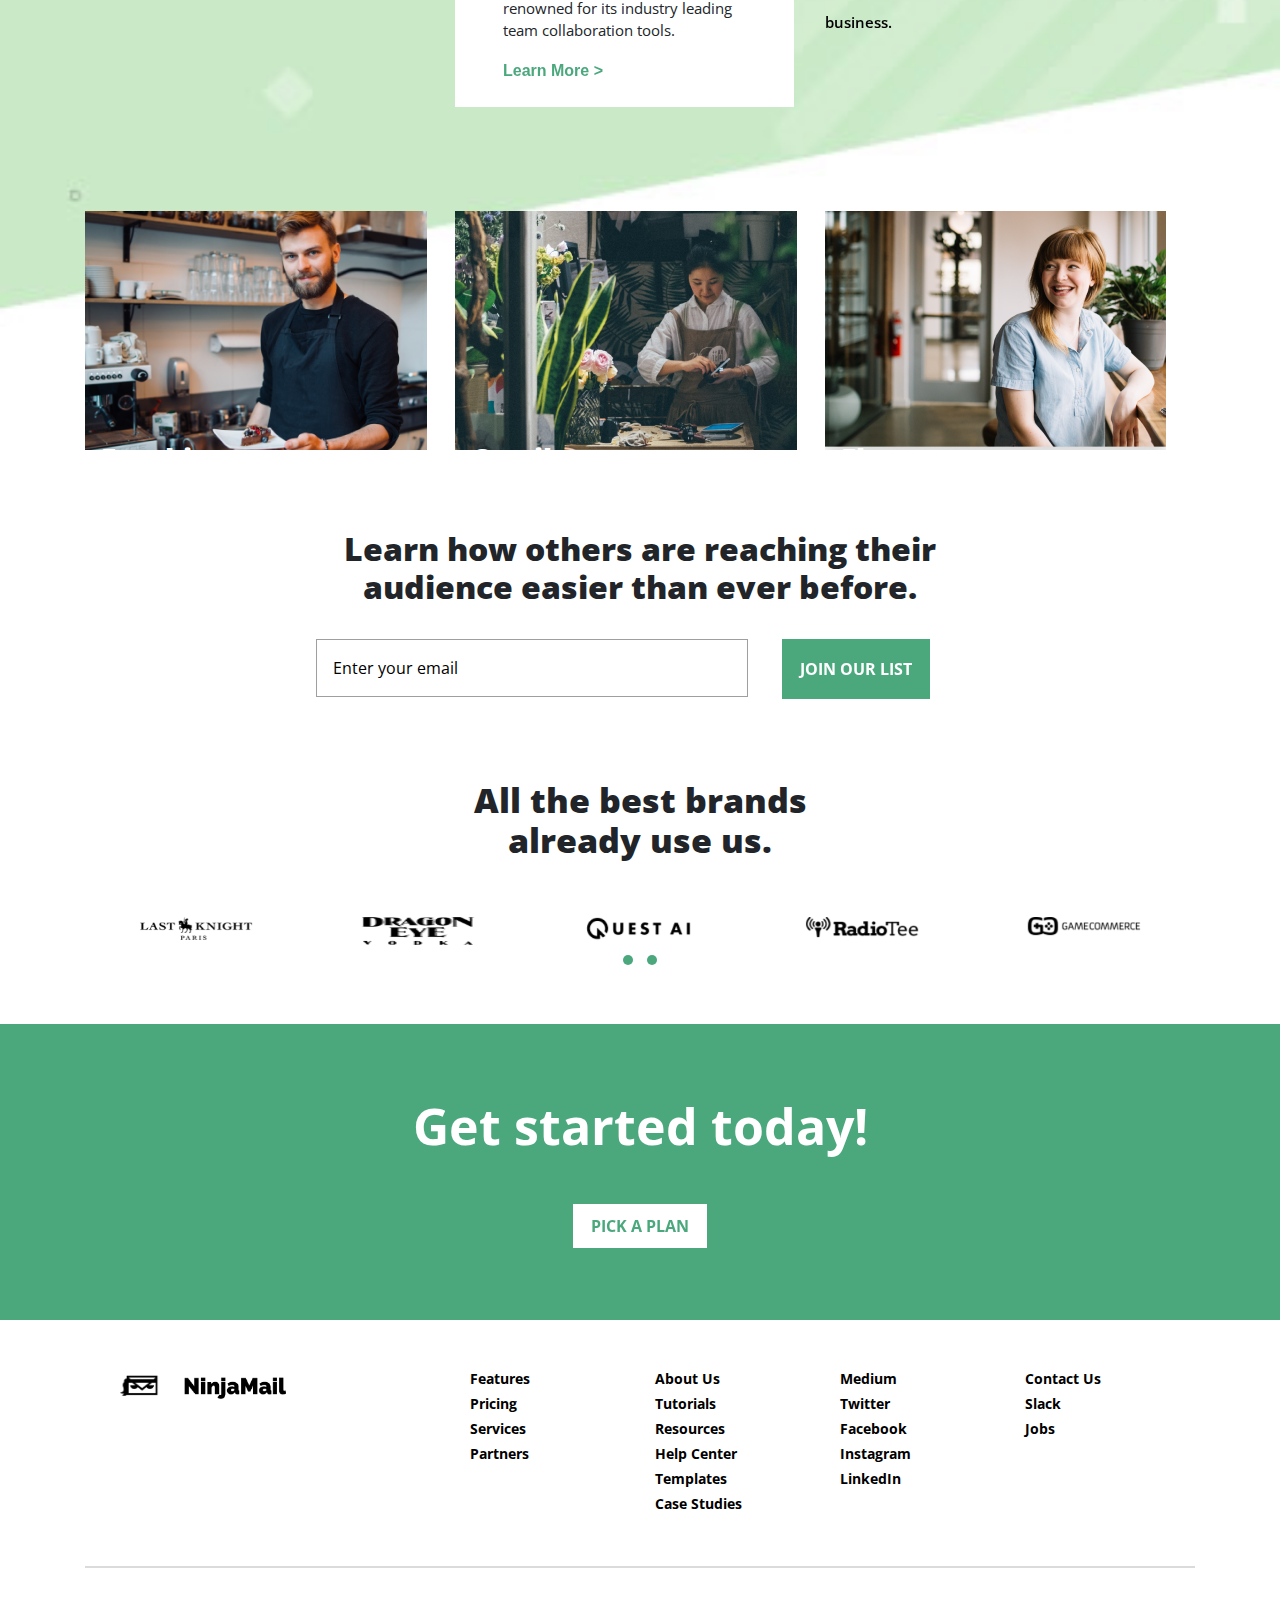
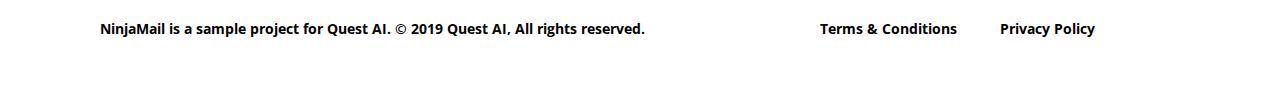
==== commit a5b1a7e6: "9:46 push" ====
--- a/index.html
+++ b/index.html
@@ -35,7 +35,7 @@
                             class="img-fluid logo-right"></a>
                 </div>
                 <div class="col-6 mx-auto text-center p-0">
-                    <button class="navbar-toggler hvr-radial-out p-0 text-center mx-auto px-2" type="button"
+                    <button class="navbar-toggler hvr-radial-in-1 p-0 text-center mx-auto px-2" type="button"
                         data-toggle="collapse" data-target="#collapsibleNavbar">
                         <a class="nav-link button-green text-white px-4" href="#">SIGN UP
                             FREE</a>
@@ -55,20 +55,20 @@
                     <div class="collapse navbar-collapse" id="collapsibleNavbar">
                         <ul class="navbar-nav ml-auto d-flex flex-row flex-wrap align-items-center">
                             <li class="nav-item">
-                                <a class="nav-link text-black mx-lg-3 mx-md-1 py-0" href="#">FEATURES</a>
+                                <a class="nav-link text-black mx-lg-3 mx-md-1 py-0" href="features.html">FEATURES</a>
                             </li>
                             <li class="nav-item">
-                                <a class="nav-link text-black mx-lg-3 mx-md-1 py-0" href="#">PRICING</a>
+                                <a class="nav-link text-black mx-lg-3 mx-md-1 py-0" href="pricing.html">PRICING</a>
                             </li>
                             <li class="nav-item">
-                                <a class="nav-link text-black mx-lg-3 mx-md-1 py-0" href="#">SERVICES</a>
+                                <a class="nav-link text-black mx-lg-3 mx-md-1 py-0" href="services.html">SERVICES</a>
                             </li>
                             <li class="nav-item">
-                                <a class="nav-link text-black mx-lg-3 mx-md-1 py-0" href="#">PARTNERS</a>
+                                <a class="nav-link text-black mx-lg-3 mx-md-1 py-0" href="partners.html">PARTNERS</a>
                             </li>
                             <li class="nav-item">
                                 <a class="nav-link text-black-btn ml-lg-3 p-md-0 pr-0" href="#">
-                                    <button class=" p-2 px-lg-4 hvr-radial-out px-3 px-md-2 banner-left-btn">
+                                    <button class=" p-2 px-lg-4 hvr-radial-in-1 px-3 px-md-2 banner-left-btn">
                                         SIGN UP FREE
                                     </button>
                                 </a>
@@ -90,11 +90,11 @@
                                     Campaigns
                                 </h1>
                             </div>
-                            <p >Create and launch email campaigns that captivate<br class="d-none d-md-block">
+                            <p>Create and launch email campaigns that captivate<br class="d-none d-md-block">
                                 your customers in just a few clicks.</p>
                             <div class="col-12 d-flex flex-wrap flex-row p-0 banner-btns pt-2">
                                 <div class="col-5 p-0">
-                                    <button class="banner-left-btn hvr-radial-out py-2 ">TRY NOW</button>
+                                    <button class="banner-left-btn hvr-radial-in-1 py-2 ">TRY NOW</button>
                                 </div>
                                 <div class="col-7 text-center mx-lg-auto p-0">
                                     <button class="banner-right-btn hvr-radial-in py-2 ml-3 ml-md-5 ml-lg-0">GET A
@@ -117,7 +117,7 @@
                                 your customers in just a few clicks.</p>
                             <div class="col-12 d-flex flex-wrap flex-row p-0 banner-btns">
                                 <div class="col-5 p-0">
-                                    <button class="banner-left-btn hvr-radial-out py-2 ">TRY NOW</button>
+                                    <button class="banner-left-btn hvr-radial-in-1 py-2 ">TRY NOW</button>
                                 </div>
                                 <div class="col-7 text-center mx-lg-auto p-0">
                                     <button class="banner-right-btn hvr-radial-in py-2 ml-3 ml-md-5 ml-lg-0">GET A
@@ -135,8 +135,8 @@
     </section>
     <section class="bg-section py-5">
         <div class="container">
-            <div class="middl-img-container col-md-11 p-5 mt-md-5 mx-auto text-center hvr-wobble-top">
-                <div class="middle-text-container mx-auto text-center p-0 pb-md-5">
+            <div class="middl-img-container col-md-11 p-0 mt-md-5 mx-auto text-center hvr-wobble-top">
+                <div class="middle-text-container hvr-bounce-to-bottom p-5  mx-auto text-center p-0 pb-md-5">
                     <h1 class="text-white font-weight-bold py-md-5 mt-5">Reach More Customers</h1>
                     <!-- Button trigger modal -->
                     <button type="button" class=" border-0 p-2 px-4 hvr-radial-in mb-5" data-toggle="modal"
@@ -145,6 +145,7 @@
                     </button>
                 </div>
             </div>
+            
             <div class="the-source-img col-12 p-0 py-5">
                 <div class="col-12 d-flex flex-wrap flex-row justify-content-md-between p-0">
                     <div class="col-md-8 p-0 d-flex flex-wrap flex-row justify-content-md-between">
@@ -181,23 +182,23 @@
             </div>
             <div class="three-col-imgs pt-md-5 px-4 px-md-0">
                 <div class="col-md-12 d-md-flex flex-md-row flex-md-wrap justify-content-md-between p-0">
-                    <div class="col-md-4 p-0 mb-4 py-2 px-md-2  three-col-img hvr-pulse">
+                    <div class="col-md-4 p-0 mb-4 py-2  three-col-img ">
                         <img src="images/three-1.png" alt="" class="img-fluid three-img ">
-                        <div class="three-content px-3 py-md-2">
+                        <div class="three-content p-3 col-11 ">
                             <h3 class="text-white ">Frankie</h3>
                             <p class="text-white m-0"> Member since 2016</p>
                         </div>
                     </div>
-                    <div class="col-md-4 p-0 mb-4 py-2 px-md-2 three-col-img hvr-pulse">
+                    <div class="col-md-4 p-0 mb-4 py-2 three-col-img ">
                         <img src="images/three-2.png" alt="" class="img-fluid  w-100three-img ">
-                        <div class="three-content px-3 py-md-2">
+                        <div class="three-content p-3 col-11 ">
                             <h3 class="text-white ">Camile</h3>
                             <p class="text-white m-0"> Member since 2012</p>
                         </div>
                     </div>
-                    <div class="col-md-4 p-0 mb-4 py-2 px-md-2 three-col-img hvr-pulse">
+                    <div class="col-md-4 p-0 mb-4 py-2 three-col-img ">
                         <img src="images/three-3.png" alt="" class="img-fluid three-img ">
-                        <div class="three-content px-3 py-md-2">
+                        <div class="three-content p-3 col-11 ">
                             <h3 class="text-white ">Elayne</h3>
                             <p class="text-white m-0"> Member since 2018</p>
                         </div>
@@ -217,12 +218,12 @@
                     <div
                         class="col-lg-7 col-md-9 d-md-flex flex-md-row flex-md-wrap justify-content-md-between mx-auto text-center p-0">
                         <div class="col-md-8 text-left p-0">
-                            <input class="input p-3 w-100 required" name="email" type="text"
+                            <input class="input p-3 w-100 required" name="Email" type="text"
                                 placeholder="Enter your email">
                             <span class=" spn"><small class=""></small></span>
                         </div>
                         <div class="col-md-4 text-end p-0 py-4 py-md-0">
-                            <button class=" p-3 banner-left-btn hvr-radial-out" type="submit" name="submit"
+                            <button class=" p-3 banner-left-btn hvr-radial-in-1" type="submit" name="submit"
                                 id="submit">JOIN OUR LIST</button>
                         </div>
                     </div>
@@ -391,7 +392,7 @@
                 </div>
                 <div class="modal-footer border-0">
                     <button type="button" class="btn btn-secondary" data-dismiss="modal">Close</button>
-                    <button type="button" class="save-btn py-2 hvr-radial-out">Save changes</button>
+                    <button type="button" class="save-btn py-2 hvr-radial-in-1">Save changes</button>
                 </div>
             </div>
         </div>
--- a/css/index.css
+++ b/css/index.css
@@ -89,6 +89,9 @@
     background: url(../images/video.png) no-repeat;
     background-size: 100% 100%;
 }
+/* .middle-text-container:hover{
+    background: rgba(0, 0, 0, 0.5);
+} */
 
 .middle-text-container button, .modal-footer .save-btn {
     color: rgba(75, 168, 125, 1);
@@ -156,10 +159,13 @@
 
 .three-content {
     position: absolute;
-    bottom: 26px;
-    left: 0;
-}
-
+    bottom: -66px;
+    left: 0;
+}
+.three-col-img:hover .three-content{
+    bottom: 9px;
+    background: linear-gradient(to bottom, rgba(0, 0, 0, 0) 0%, rgba(0, 0, 0, 0.9) 100%);
+}
 .three-col-imgs h3 {
     font-weight: 900;
 }
@@ -465,167 +471,6 @@
     color: rgba(75, 168, 125, 1);
 }
 
-.hvr-wobble-top {
-    display: block;
-    /* vertical-align: middle; */
-    -webkit-transform: perspective(1px) translateZ(0);
-    transform: perspective(1px) translateZ(0);
-    box-shadow: 0 0 1px rgb(0 0 0 / 0%);
-    -webkit-transform-origin: 0 100%;
-    transform-origin: 0 100%;
-}
-
-.hvr-wobble-top:hover, .hvr-wobble-top:focus, .hvr-wobble-top:active {
-    -webkit-animation-name: hvr-wobble-top;
-    animation-name: hvr-wobble-top;
-    -webkit-animation-duration: 1s;
-    animation-duration: 1s;
-    -webkit-animation-timing-function: ease-in-out;
-    animation-timing-function: ease-in-out;
-    -webkit-animation-iteration-count: 1;
-    animation-iteration-count: 1;
-}
-
-@keyframes hvr-wobble-top {
-    16.65% {
-        -webkit-transform: skew( -12deg);
-        transform: skew( -12deg);
-    }
-    33.3% {
-        -webkit-transform: skew( 10deg);
-        transform: skew( 10deg);
-    }
-    49.95% {
-        -webkit-transform: skew( -6deg);
-        transform: skew( -6deg);
-    }
-    66.6% {
-        -webkit-transform: skew( 4deg);
-        transform: skew( 4deg);
-    }
-    83.25% {
-        -webkit-transform: skew( -2deg);
-        transform: skew( -2deg);
-    }
-    100% {
-        -webkit-transform: skew(0);
-        transform: skew(0);
-    }
-}
-
-.hvr-wobble-skew {
-    display: inline-block;
-    vertical-align: middle;
-    -webkit-transform: perspective(1px) translateZ(0);
-    transform: perspective(1px) translateZ(0);
-    box-shadow: 0 0 1px rgb(0 0 0 / 0%);
-}
-
-.hvr-wobble-skew:hover, .hvr-wobble-skew:focus, .hvr-wobble-skew:active {
-    -webkit-animation-name: hvr-wobble-skew;
-    animation-name: hvr-wobble-skew;
-    -webkit-animation-duration: 1s;
-    animation-duration: 1s;
-    -webkit-animation-timing-function: ease-in-out;
-    animation-timing-function: ease-in-out;
-    -webkit-animation-iteration-count: 1;
-    animation-iteration-count: 1;
-}
-
-@keyframes hvr-wobble-skew {
-    16.65% {
-        -webkit-transform: skew( -12deg);
-        transform: skew( -12deg);
-    }
-    33.3% {
-        -webkit-transform: skew( 10deg);
-        transform: skew( 10deg);
-    }
-    49.95% {
-        -webkit-transform: skew( -6deg);
-        transform: skew( -6deg);
-    }
-    66.6% {
-        -webkit-transform: skew( 4deg);
-        transform: skew( 4deg);
-    }
-    83.25% {
-        -webkit-transform: skew( -2deg);
-        transform: skew( -2deg);
-    }
-    100% {
-        -webkit-transform: skew(0);
-        transform: skew(0);
-    }
-}
-
-.hvr-pulse {
-    display: inline-block;
-    vertical-align: middle;
-    -webkit-transform: perspective(1px) translateZ(0);
-    transform: perspective(1px) translateZ(0);
-    box-shadow: 0 0 1px rgb(0 0 0 / 0%);
-}
-
-.hvr-pulse:hover, .hvr-pulse:focus, .hvr-pulse:active {
-    -webkit-animation-name: hvr-pulse;
-    animation-name: hvr-pulse;
-    -webkit-animation-duration: 1s;
-    animation-duration: 1s;
-    -webkit-animation-timing-function: linear;
-    animation-timing-function: linear;
-    -webkit-animation-iteration-count: infinite;
-    animation-iteration-count: infinite;
-}
-
-@keyframes hvr-pulse {
-    25% {
-        -webkit-transform: scale(1.1);
-        transform: scale(1.1);
-    }
-    75% {
-        -webkit-transform: scale(0.9);
-        transform: scale(0.9);
-    }
-}
-
-.banner-left-btn {
-    display: inline-block;
-    vertical-align: middle;
-    -webkit-transform: perspective(1px) translateZ(0);
-    transform: perspective(1px) translateZ(0);
-    box-shadow: 0 0 1px rgb(0 0 0 / 0%);
-    position: relative;
-    overflow: hidden;
-    -webkit-transition-property: color;
-    transition-property: color;
-    -webkit-transition-duration: 0.3s;
-    transition-duration: 0.3s;
-}
-
-.banner-left-btn:before {
-    content: "";
-    position: absolute;
-    z-index: -1;
-    top: 0;
-    left: 0;
-    right: 0;
-    bottom: 0;
-    background: white;
-    border-radius: 100%;
-    -webkit-transform: scale(0);
-    transform: scale(0);
-    -webkit-transition-property: transform;
-    transition-property: transform;
-    -webkit-transition-duration: 0.3s;
-    transition-duration: 0.3s;
-    -webkit-transition-timing-function: ease-out;
-    transition-timing-function: ease-out;
-}
-.hvr-radial-out:hover:before, .hvr-radial-out:focus:before, .hvr-radial-out:active:before {
-    -webkit-transform: scale(2);
-    transform: scale(2);
-}
 .hvr-radial-in {
     display: inline-block;
     vertical-align: middle;
@@ -662,4 +507,77 @@
     -webkit-transition-timing-function: ease-out;
     transition-timing-function: ease-out;
 }
-
+.hvr-radial-in-1 {
+    display: inline-block;
+    vertical-align: middle;
+    -webkit-transform: perspective(1px) translateZ(0);
+    transform: perspective(1px) translateZ(0);
+    box-shadow: 0 0 1px rgb(0 0 0 / 0%);
+    position: relative;
+    overflow: hidden;
+    -webkit-transition-property: color;
+    transition-property: color;
+    -webkit-transition-duration: 0.3s;
+    transition-duration: 0.3s;
+}
+.hvr-radial-in-1:hover:before, .hvr-radial-in:focus:before, .hvr-radial-in:active:before {
+    -webkit-transform: scale(0);
+    transform: scale(0);
+}
+.hvr-radial-in-1:before {
+    content: "";
+    position: absolute;
+    z-index: -1;
+    top: 0;
+    left: 0;
+    right: 0;
+    bottom: 0;
+    background: rgba(75, 168, 125, 1);
+    border-radius: 100%;
+    -webkit-transform: scale(2);
+    transform: scale(2);
+    -webkit-transition-property: transform;
+    transition-property: transform;
+    -webkit-transition-duration: 0.3s;
+    transition-duration: 0.3s;
+    -webkit-transition-timing-function: ease-out;
+    transition-timing-function: ease-out;
+}
+.hvr-bounce-to-bottom:hover:before, .hvr-bounce-to-bottom:focus:before, .hvr-bounce-to-bottom:active:before {
+    -webkit-transform: scaleY(1);
+    transform: scaleY(1);
+    -webkit-transition-timing-function: cubic-bezier(0.52, 1.64, 0.37, 0.66);
+    transition-timing-function: cubic-bezier(0.52, 1.64, 0.37, 0.66);
+}
+
+.hvr-bounce-to-bottom:before {
+    content: "";
+    position: absolute;
+    z-index: -1;
+    top: 0;
+    left: 0;
+    right: 0;
+    bottom: 0;
+    background: rgba(0, 0, 0, 0.4);
+    -webkit-transform: scaleY(0);
+    transform: scaleY(0);
+    -webkit-transform-origin: 50% 0;
+    transform-origin: 50% 0;
+    -webkit-transition-property: transform;
+    transition-property: transform;
+    -webkit-transition-duration: 0.5s;
+    transition-duration: 0.5s;
+    -webkit-transition-timing-function: ease-out;
+    transition-timing-function: ease-out;
+}
+.hvr-bounce-to-bottom {
+    display: block;
+    -webkit-transform: perspective(1px) translateZ(0);
+    transform: perspective(1px) translateZ(0);
+    box-shadow: 0 0 1px rgb(0 0 0 / 0%);
+    position: relative;
+    -webkit-transition-property: color;
+    transition-property: color;
+    -webkit-transition-duration: 0.5s;
+    transition-duration: 0.5s;
+}
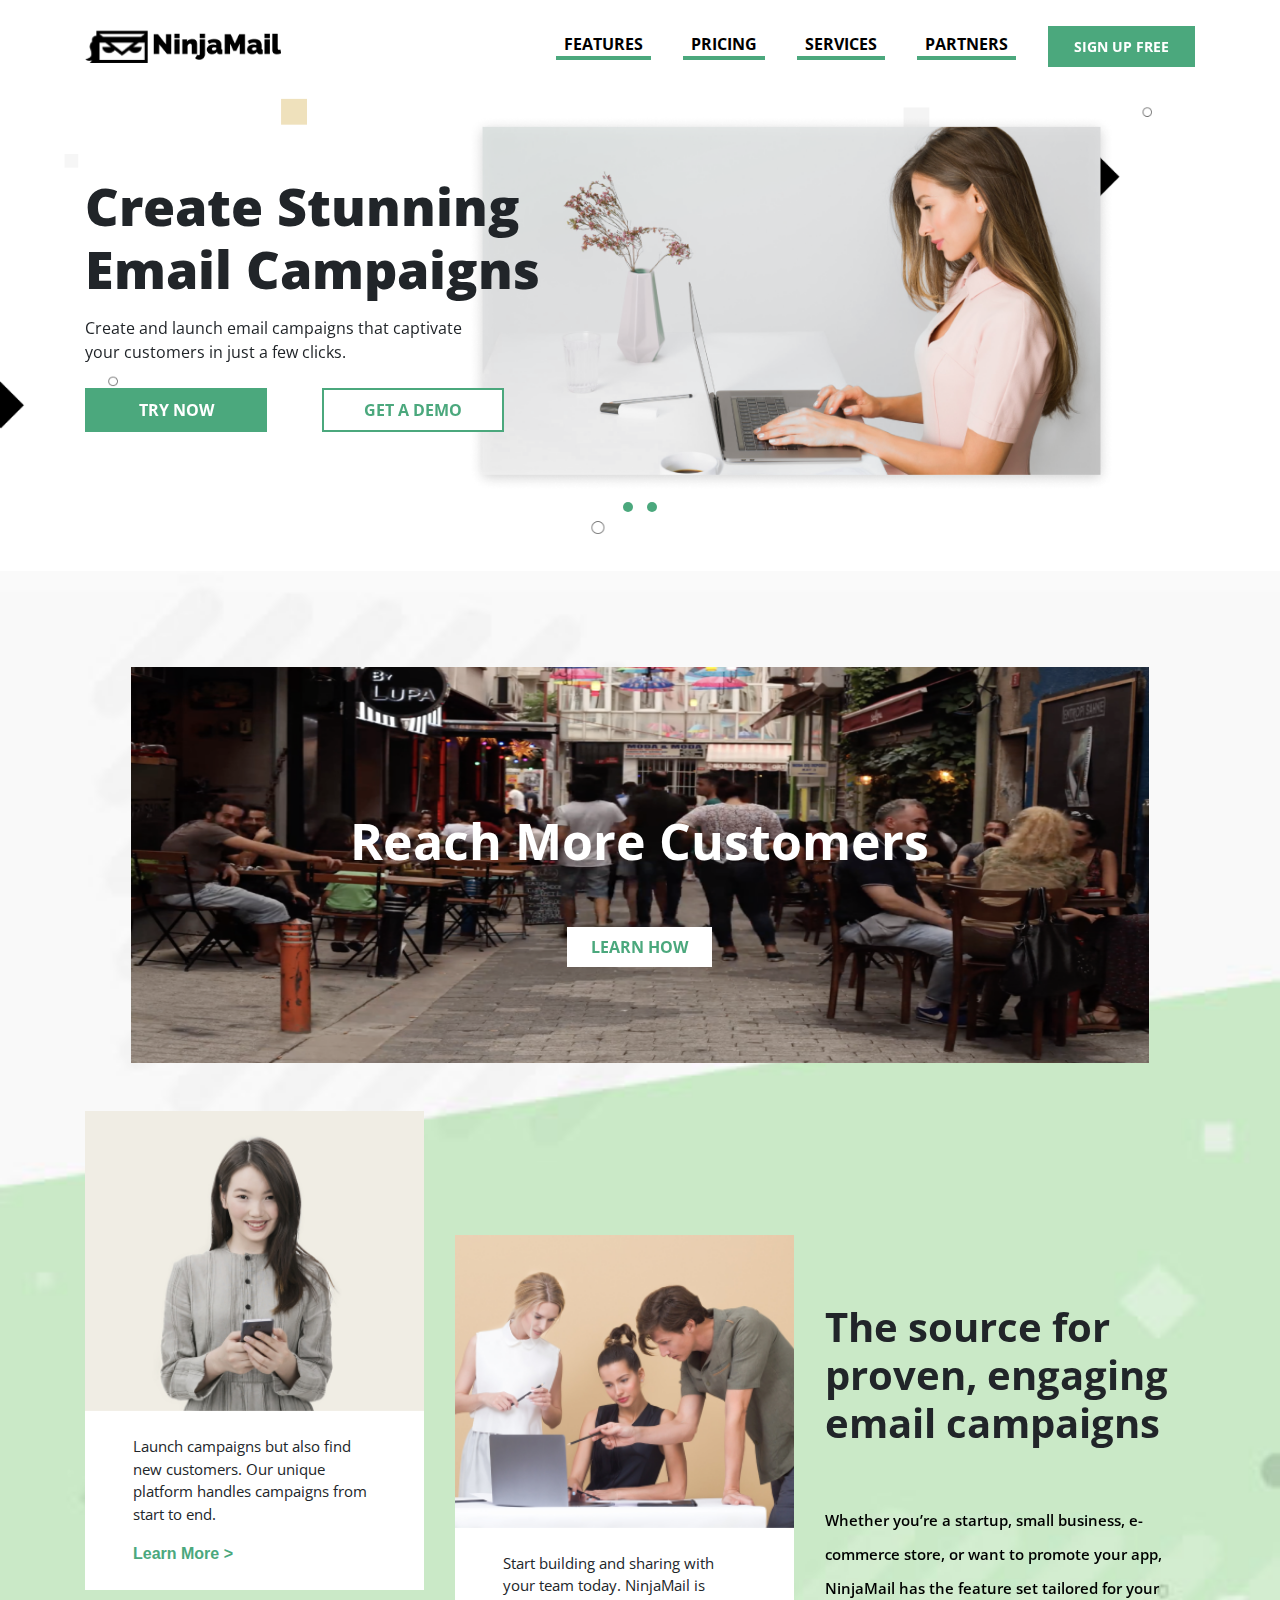
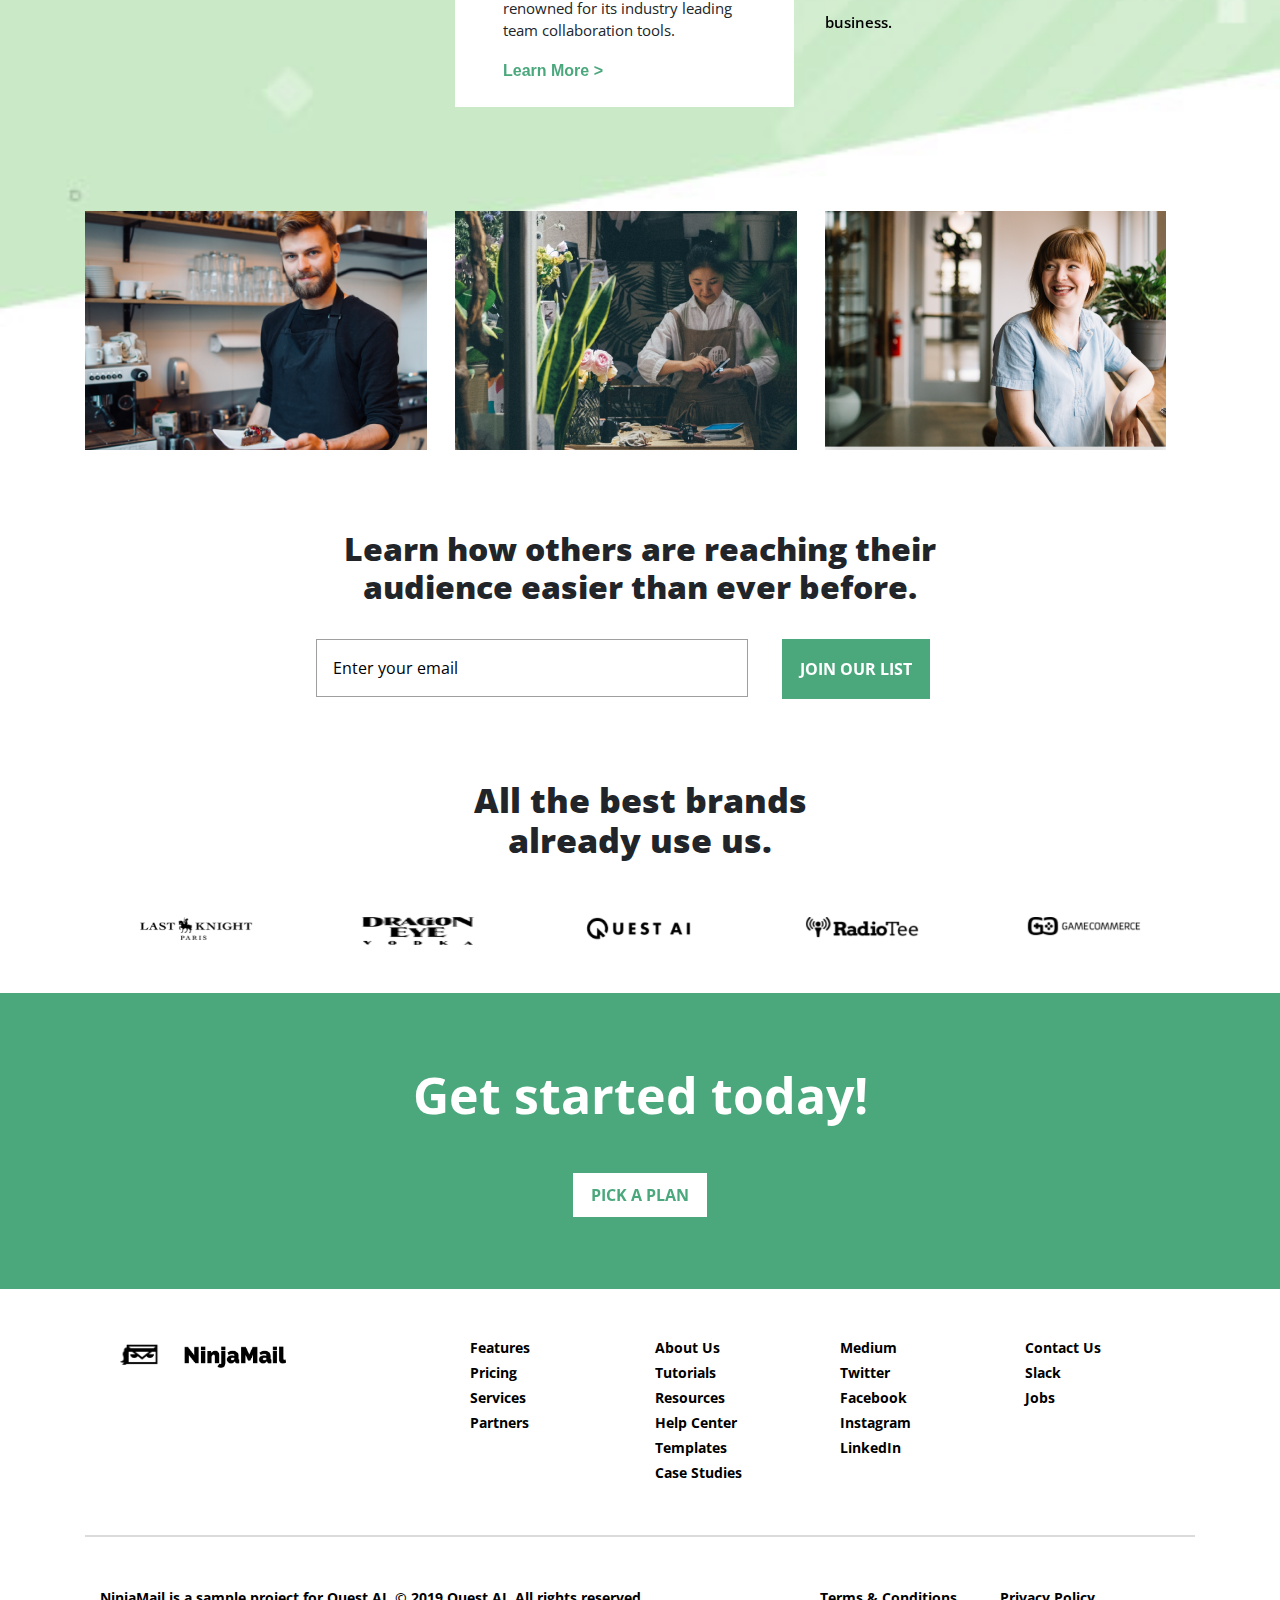
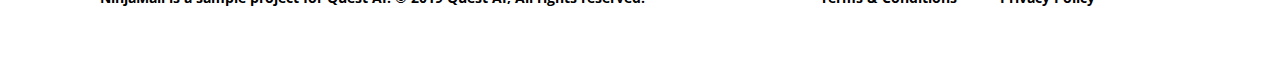
==== commit 03351f13: "pushing" ====
--- a/index.html
+++ b/index.html
@@ -139,20 +139,20 @@
                 <div class="middle-text-container hvr-bounce-to-bottom p-5  mx-auto text-center p-0 pb-md-5">
                     <h1 class="text-white font-weight-bold py-md-5 mt-5">Reach More Customers</h1>
                     <!-- Button trigger modal -->
-                    <button type="button" class=" border-0 p-2 px-4 hvr-radial-in mb-5" data-toggle="modal"
+                    <button type="button" class=" border-0 p-2 mb-5 px-4 hvr-radial-in mb-5" data-toggle="modal"
                         data-target="#exampleModalCenter">
                         LEARN HOW
                     </button>
                 </div>
             </div>
-            
+
             <div class="the-source-img col-12 p-0 py-5">
                 <div class="col-12 d-flex flex-wrap flex-row justify-content-md-between p-0">
                     <div class="col-md-8 p-0 d-flex flex-wrap flex-row justify-content-md-between">
                         <div class="col-md-6 col-11 p-0 pb-md-5 mb-5">
-                            <div class="bg-white  hvr-wobble-skew p-0 col-12 col-md-11">
+                            <div class="bg-white  flip p-0 col-12 col-md-11">
                                 <img src="images/girl-mb.png" alt="" class="img-fluid w-100">
-                                <div class="py-4 px-4 px-lg-5 px-md-2">
+                                <div class="py-4 px-4 px-lg-5 px-md-2 open">
                                     <p>Launch campaigns but also find new customers. Our unique platform handles
                                         campaigns
                                         from start to end.</p>
@@ -161,9 +161,9 @@
                             </div>
                         </div>
                         <div class="col-md-6 col-11 px-0 ml-auto text-end the-source-box-right">
-                            <div class="bg-white p-0 col-12 col-md-11 hvr-wobble-skew">
+                            <div class="bg-white p-0 col-12 col-md-11 flip">
                                 <img src="images/group.png" alt="" class="img-fluid w-100">
-                                <div class="p-4 px-lg-5 px-md-2">
+                                <div class="p-4 px-lg-5 px-md-2 open">
                                     <p>Start building and sharing with your team today. NinjaMail is renowned for its
                                         industry leading team collaboration tools.</p>
                                     <a href="#" class="learnmore">Learn More ></a>
@@ -182,25 +182,31 @@
             </div>
             <div class="three-col-imgs pt-md-5 px-4 px-md-0">
                 <div class="col-md-12 d-md-flex flex-md-row flex-md-wrap justify-content-md-between p-0">
-                    <div class="col-md-4 p-0 mb-4 py-2  three-col-img ">
-                        <img src="images/three-1.png" alt="" class="img-fluid three-img ">
-                        <div class="three-content p-3 col-11 ">
-                            <h3 class="text-white ">Frankie</h3>
-                            <p class="text-white m-0"> Member since 2016</p>
-                        </div>
-                    </div>
-                    <div class="col-md-4 p-0 mb-4 py-2 three-col-img ">
-                        <img src="images/three-2.png" alt="" class="img-fluid  w-100three-img ">
-                        <div class="three-content p-3 col-11 ">
-                            <h3 class="text-white ">Camile</h3>
-                            <p class="text-white m-0"> Member since 2012</p>
-                        </div>
-                    </div>
-                    <div class="col-md-4 p-0 mb-4 py-2 three-col-img ">
-                        <img src="images/three-3.png" alt="" class="img-fluid three-img ">
-                        <div class="three-content p-3 col-11 ">
-                            <h3 class="text-white ">Elayne</h3>
-                            <p class="text-white m-0"> Member since 2018</p>
+                    <div class="col-md-4 p-0  py-2 px-md-2 px-lg-0 ">
+                        <div class="hovereffect mb-4">
+                            <img class="img-responsive img-fluid" src="images/three-1.png" alt="">
+                            <div class="overlay p-3">
+                                <h2>Frankie</h2>
+                                <p>Member since 2016</p>
+                            </div>
+                        </div>
+                    </div>
+                    <div class="col-md-4 p-0  py-2 px-md-2 px-lg-0 team-image view ">
+                        <div class="hovereffect mb-4">
+                            <img class="img-responsive img-fluid" src="images/three-2.png" alt="">
+                            <div class="overlay p-3">
+                                <h2>Camile</h2>
+                                <p>Member since 2012</p>
+                            </div>
+                        </div>
+                    </div>
+                    <div class="col-md-4 p-0  py-2 px-md-2 px-lg-0 team-image view ">
+                        <div class="hovereffect mb-4">
+                            <img class="img-responsive img-fluid" src="images/three-3.png" alt="">
+                            <div class="overlay p-3">
+                                <h2>Elayne</h2>
+                                <p>Member since 2018</p>
+                            </div>
                         </div>
                     </div>
                 </div>
@@ -371,6 +377,7 @@
             </div>
         </div>
     </section>
+
     <!-- Modal -->
     <div class="modal fade" id="exampleModalCenter" tabindex="-1" role="dialog"
         aria-labelledby="exampleModalCenterTitle" aria-hidden="true">
--- a/css/index.css
+++ b/css/index.css
@@ -60,6 +60,10 @@
     margin-top: 10px !important;
 }
 
+.brands-section .owl-theme .owl-dots .owl-dot {
+    display: none;
+}
+
 .owl-nav {
     display: none !important;
 }
@@ -89,6 +93,7 @@
     background: url(../images/video.png) no-repeat;
     background-size: 100% 100%;
 }
+
 /* .middle-text-container:hover{
     background: rgba(0, 0, 0, 0.5);
 } */
@@ -162,12 +167,40 @@
     bottom: -66px;
     left: 0;
 }
-.three-col-img:hover .three-content{
+
+.flip:hover:hover .open {
     bottom: 9px;
+    color: white;
     background: linear-gradient(to bottom, rgba(0, 0, 0, 0) 0%, rgba(0, 0, 0, 0.9) 100%);
-}
+    transition: all -0.8s 0.4s ease-in-out;
+}
+
 .three-col-imgs h3 {
     font-weight: 900;
+}
+
+.three-col-img {
+    border: none;
+    text-align: center;
+    border-radius: 0;
+    margin: 0;
+    padding: 0;
+    position: relative;
+    overflow: hidden;
+}
+
+.three-col-img img {
+    transition: all 0.4s ease 0s;
+}
+
+.three-col-img:hover .three-content {
+    background-color: rgba(0, 0, 0, 0.7);
+    text-align: center;
+    height: 100%;
+    width: 100%;
+    opacity: 0;
+    transition: .5s;
+    transform: rotateY( 180deg) scale(0.5, 0.5);
 }
 
 .input {
@@ -338,6 +371,11 @@
     .spn {
         color: rgba(75, 168, 125, 1);
     }
+    .three-content {
+        position: absolute;
+        bottom: -66px;
+        left: 8px;
+    }
 }
 
 @media (min-width:992px) {
@@ -393,6 +431,11 @@
     .the-source-img p {
         font-size: 15px;
     }
+    .three-content {
+        position: absolute;
+        bottom: -66px;
+        left: 0;
+    }
 }
 
 @media (max-width: 765px) {
@@ -423,6 +466,11 @@
     }
     .banner-section {
         margin-top: 102px;
+    }
+    .three-content {
+        position: absolute;
+        bottom: -125px;
+        left: 0;
     }
 }
 
@@ -484,10 +532,12 @@
     -webkit-transition-duration: 0.3s;
     transition-duration: 0.3s;
 }
+
 .hvr-radial-in:hover:before, .hvr-radial-in:focus:before, .hvr-radial-in:active:before {
     -webkit-transform: scale(0);
     transform: scale(0);
 }
+
 .hvr-radial-in:before {
     content: "";
     position: absolute;
@@ -507,6 +557,7 @@
     -webkit-transition-timing-function: ease-out;
     transition-timing-function: ease-out;
 }
+
 .hvr-radial-in-1 {
     display: inline-block;
     vertical-align: middle;
@@ -520,10 +571,12 @@
     -webkit-transition-duration: 0.3s;
     transition-duration: 0.3s;
 }
+
 .hvr-radial-in-1:hover:before, .hvr-radial-in:focus:before, .hvr-radial-in:active:before {
     -webkit-transform: scale(0);
     transform: scale(0);
 }
+
 .hvr-radial-in-1:before {
     content: "";
     position: absolute;
@@ -543,6 +596,7 @@
     -webkit-transition-timing-function: ease-out;
     transition-timing-function: ease-out;
 }
+
 .hvr-bounce-to-bottom:hover:before, .hvr-bounce-to-bottom:focus:before, .hvr-bounce-to-bottom:active:before {
     -webkit-transform: scaleY(1);
     transform: scaleY(1);
@@ -570,6 +624,7 @@
     -webkit-transition-timing-function: ease-out;
     transition-timing-function: ease-out;
 }
+
 .hvr-bounce-to-bottom {
     display: block;
     -webkit-transform: perspective(1px) translateZ(0);
@@ -581,3 +636,94 @@
     -webkit-transition-duration: 0.5s;
     transition-duration: 0.5s;
 }
+.hovereffect {
+    float: left;
+    overflow: hidden;
+    position: relative;
+    text-align: center;
+    cursor: default;
+  }
+  
+  .hovereffect .overlay {
+    width: 100%;
+    height: 100%;
+    text-align: left;
+    position: absolute;
+    overflow: hidden;
+    top: 0;
+    left: 0;
+    background-color: rgba(0,0,0,0.6);
+    opacity: 0;
+    filter: alpha(opacity=0);
+    -webkit-transform: translate(460px, -100px) rotate(180deg);
+    -ms-transform: translate(460px, -100px) rotate(180deg);
+    transform: translate(460px, -100px) rotate(180deg);
+    -webkit-transition: all 0.2s 0.4s ease-in-out;
+    transition: all -0.8s 0.4s ease-in-out;
+  }
+  
+  .hovereffect img {
+    display: block;
+    position: relative;
+    -webkit-transition: all 0.2s ease-in;
+    transition: all 0.2s ease-in;
+  }
+  
+  .hovereffect h2 {
+    text-transform: uppercase;
+    color: #fff;
+    position: relative;
+    font-size: 24px;
+    font-weight: 900;
+    padding: 10px 0;
+    margin: 0;
+  }
+  .hovereffect p{
+      color:rgba(255, 255, 255, 1);
+  }
+  
+  .hovereffect a.info {
+    display: inline-block;
+    text-decoration: none;
+    padding: 7px 14px;
+    text-transform: uppercase;
+    color: #fff;
+    border: 1px solid #fff;
+    margin: 50px 0 0 0;
+    background-color: transparent;
+    -webkit-transform: translateY(-200px);
+    -ms-transform: translateY(-200px);
+    transform: translateY(-200px);
+    -webkit-transition: all 0.2s ease-in-out;
+    transition: all 0.2s ease-in-out;
+  }
+  
+  .hovereffect a.info:hover {
+    box-shadow: 0 0 5px #fff;
+  }
+  
+  .hovereffect:hover .overlay {
+    opacity: 1;
+    filter: alpha(opacity=100);
+    -webkit-transition-delay: 0s;
+    transition-delay: 0s;
+    -webkit-transform: translate(0px, 0px);
+    -ms-transform: translate(0px, 0px);
+    transform: translate(0px, 0px);
+  }
+  
+  .hovereffect:hover h2 {
+    -webkit-transform: translateY(0px);
+    -ms-transform: translateY(0px);
+    transform: translateY(0px);
+    -webkit-transition-delay: 0.5s;
+    transition-delay: 0.5s;
+  }
+  
+  .hovereffect:hover a.info {
+    -webkit-transform: translateY(0px);
+    -ms-transform: translateY(0px);
+    transform: translateY(0px);
+    -webkit-transition-delay: 0.3s;
+    transition-delay: 0.3s;
+  }